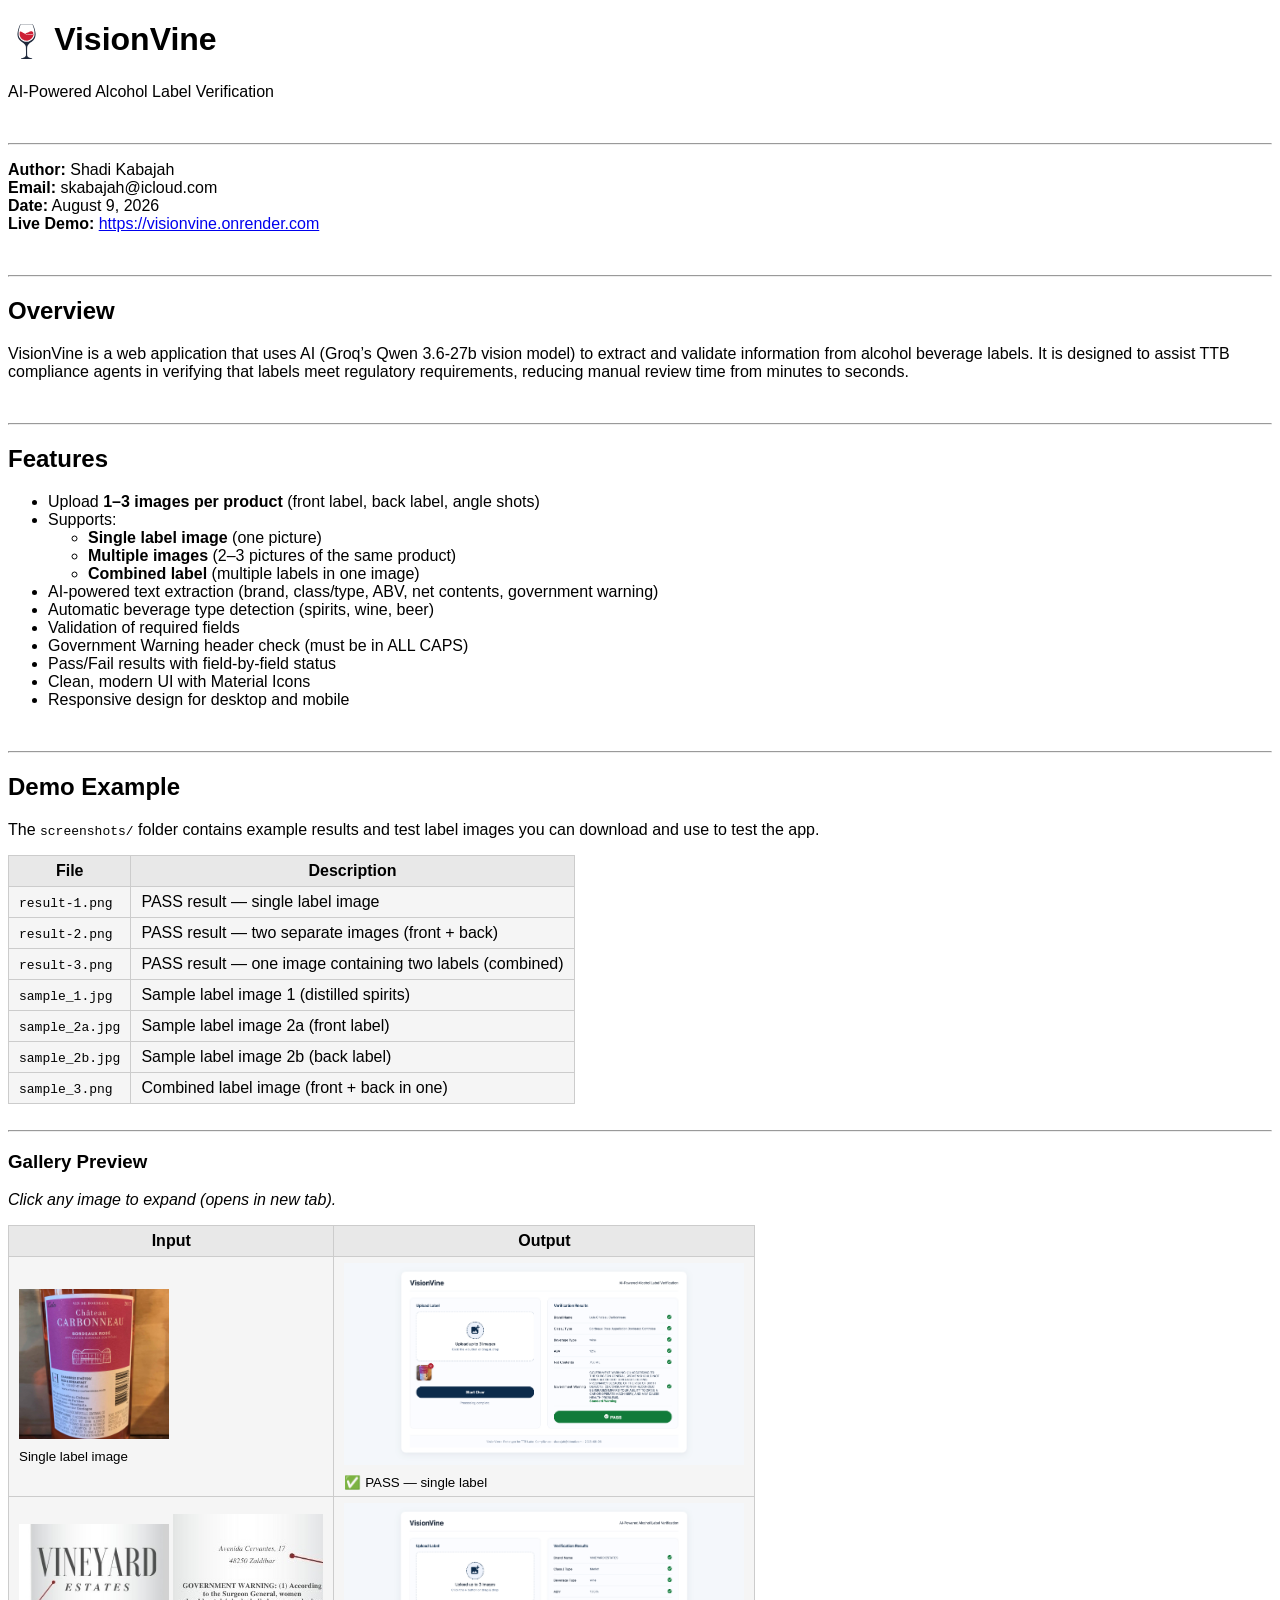
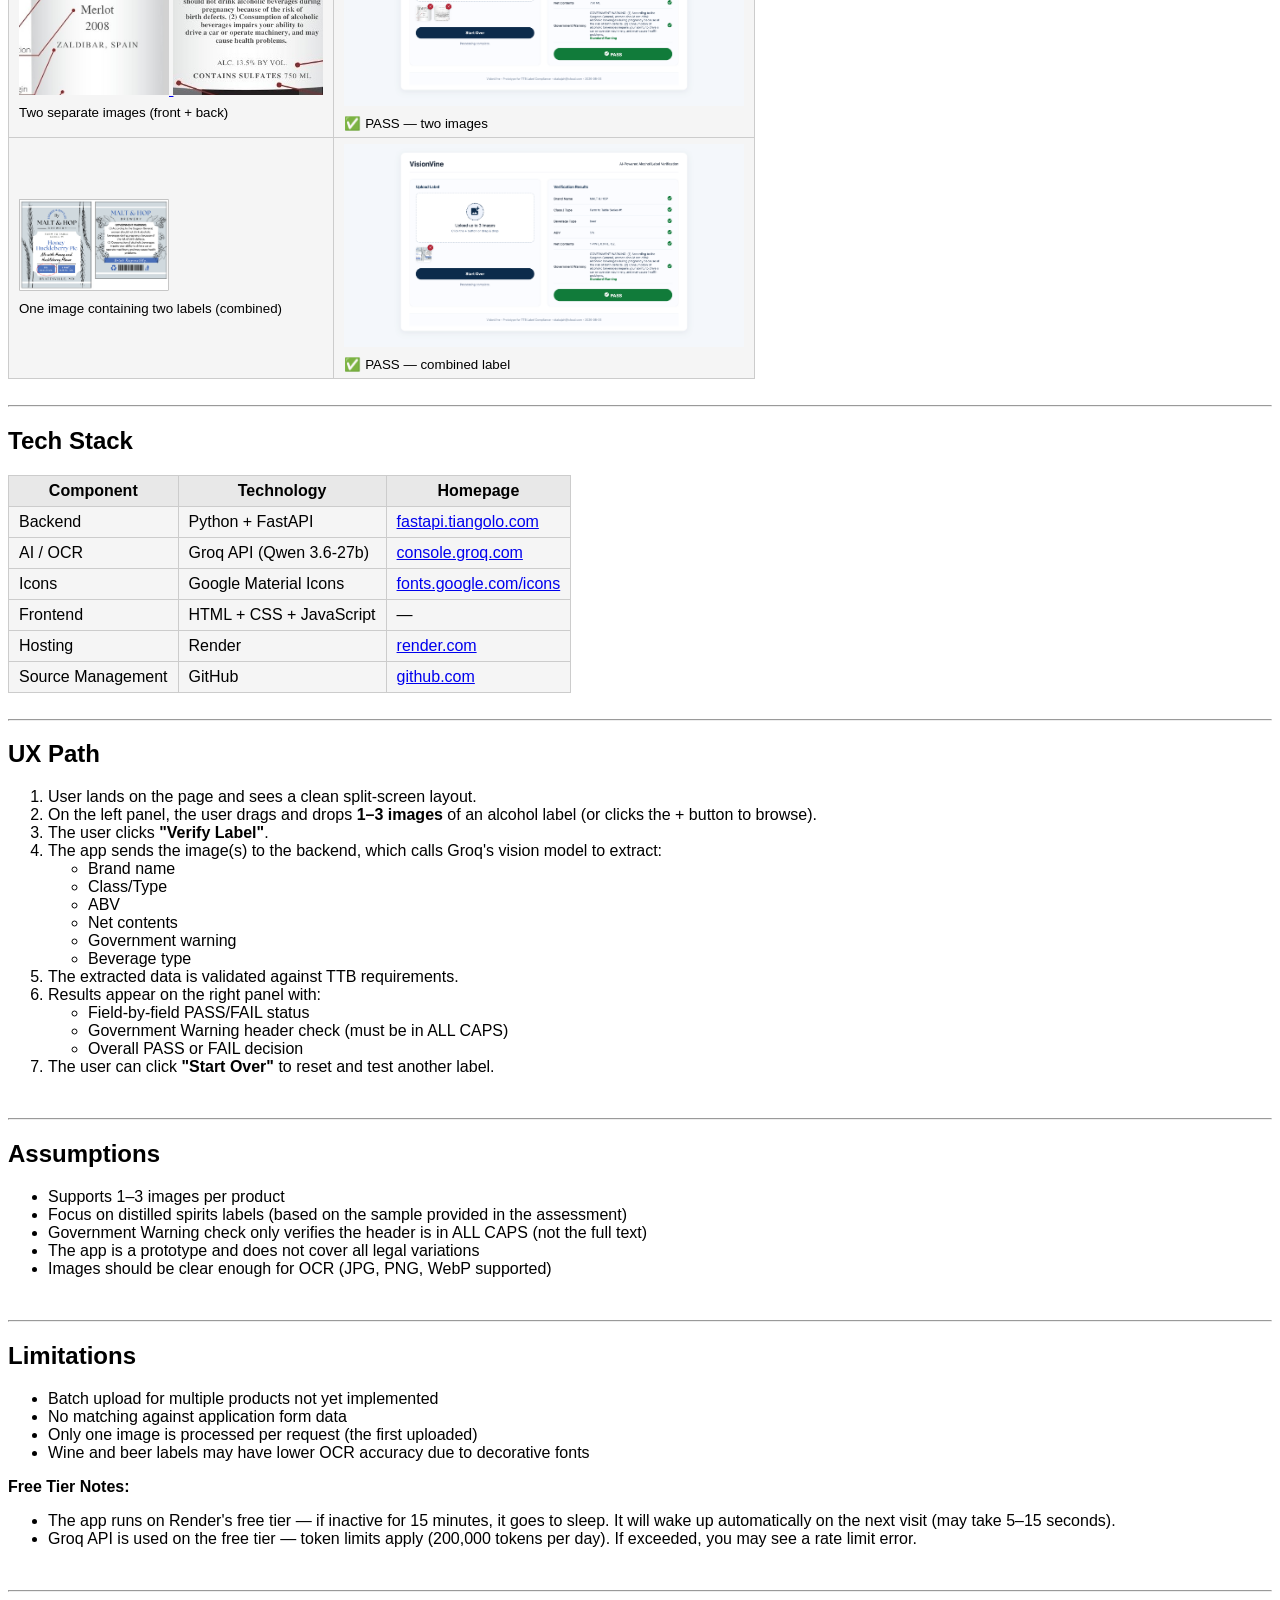
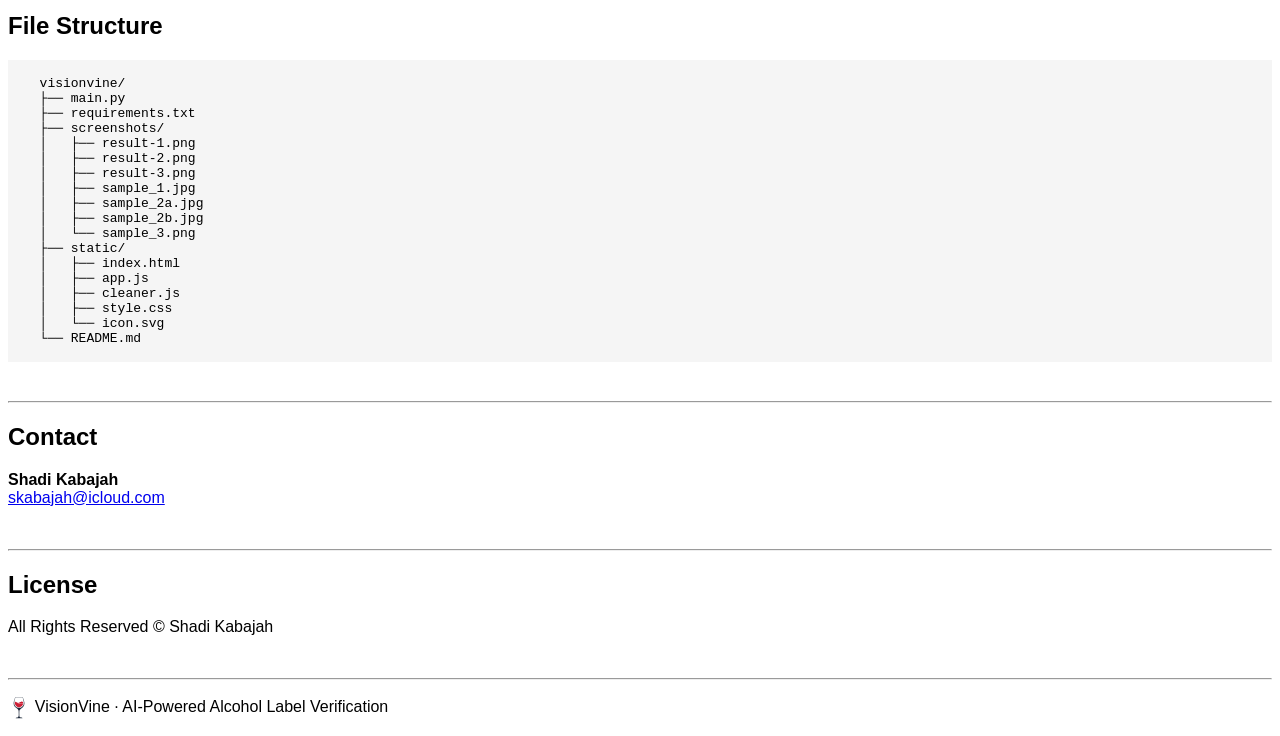
==== index.html @ 92dfeaa2 "pushed via [SK-MacbookAir-M1] on 8/16 9:29 PM" ====
<!DOCTYPE html>
<html lang="en">
<head>
  <meta charset="UTF-8" />
  <meta name="viewport" content="width=device-width, initial-scale=1.0" />
  <title>VisionVine · AI Label Verification</title>
<style type="text/css">
  body {
  font-family: Arial, sans-serif;
}

table {
  background: #f5f5f5;
  border-collapse: collapse;
}

th, td {
  border: 1px solid #ccc;
  padding: 6px 10px;
}

th {
  background: #e8e8e8;
}

img { 
  border: none;
}
pre { 
  font-family: monospace;
  background: #f5f5f5;
  padding: 16px;
 }

</style>
</head>
<body>

<!-- header with logo (inline style only for sizing) -->
<div>
  <h1><img src="https://skabajah.github.io/VisionVine/static/icon.svg" alt="VisionVine icon" height="40" style="vertical-align:middle;" />
  VisionVine</h1>
  <p>AI-Powered Alcohol Label Verification</p>
  <br><hr />
</div>

<!-- author, date, live demo -->
<p>
  <strong>Author:</strong> Shadi Kabajah<br />
  <strong>Email:</strong> skabajah@icloud.com<br />
  <strong>Date:</strong> August 9, 2026<br />
  <strong>Live Demo:</strong> <a href="https://visionvine.onrender.com" target="_blank">https://visionvine.onrender.com</a>
</p>

<!-- overview -->
<br><hr />
<h2>Overview</h2>
<p>
VisionVine is a web application that uses AI (Groq’s Qwen 3.6-27b vision model) to extract and validate information from alcohol beverage labels. It is designed to assist TTB compliance agents in verifying that labels meet regulatory requirements, reducing manual review time from minutes to seconds.
</p>

<!-- features -->
<br><hr />
<h2>Features</h2>
<ul>
  <li>Upload <strong>1–3 images per product</strong> (front label, back label, angle shots)</li>
  <li>Supports:
    <ul>
      <li><strong>Single label image</strong> (one picture)</li>
      <li><strong>Multiple images</strong> (2–3 pictures of the same product)</li>
      <li><strong>Combined label</strong> (multiple labels in one image)</li>
    </ul>
  </li>
  <li>AI-powered text extraction (brand, class/type, ABV, net contents, government warning)</li>
  <li>Automatic beverage type detection (spirits, wine, beer)</li>
  <li>Validation of required fields</li>
  <li>Government Warning header check (must be in ALL CAPS)</li>
  <li>Pass/Fail results with field-by-field status</li>
  <li>Clean, modern UI with Material Icons</li>
  <li>Responsive design for desktop and mobile</li>
</ul>

<!-- demo example -->
<br><hr />
<h2>Demo Example</h2>
<p>The <code>screenshots/</code> folder contains example results and test label images you can download and use to test the app.</p>

<table border="1" cellpadding="6">
  <tr>
    <th>File</th>
    <th>Description</th>
  </tr>
  <tr>
    <td><code>result-1.png</code></td>
    <td>PASS result — single label image</td>
  </tr>
  <tr>
    <td><code>result-2.png</code></td>
    <td>PASS result — two separate images (front + back)</td>
  </tr>
  <tr>
    <td><code>result-3.png</code></td>
    <td>PASS result — one image containing two labels (combined)</td>
  </tr>
  <tr>
    <td><code>sample_1.jpg</code></td>
    <td>Sample label image 1 (distilled spirits)</td>
  </tr>
  <tr>
    <td><code>sample_2a.jpg</code></td>
    <td>Sample label image 2a (front label)</td>
  </tr>
  <tr>
    <td><code>sample_2b.jpg</code></td>
    <td>Sample label image 2b (back label)</td>
  </tr>
  <tr>
    <td><code>sample_3.png</code></td>
    <td>Combined label image (front + back in one)</td>
  </tr>
</table>

<br><hr />

<h3>Gallery Preview</h3>
<p><em>Click any image to expand (opens in new tab).</em></p>

<!-- gallery: input / output pairs (simple table) -->
<table border="1" cellpadding="8">
  <tr>
    <th>Input</th>
    <th>Output</th>
  </tr>
  <tr>
    <td>
      <a href="screenshots/sample_1.jpg" target="_blank">
        <img src="screenshots/sample_1.jpg" alt="Sample 1" width="150" border="1" />
      </a><br />
      <sub>Single label image</sub>
    </td>
    <td>
      <a href="screenshots/result-1.png" target="_blank">
        <img src="screenshots/result-1.png" alt="Result 1" width="400" border="1" />
      </a><br />
      <sub>✅ PASS — single label</sub>
    </td>
  </tr>
  <tr>
    <td>
      <a href="screenshots/sample_2a.jpg" target="_blank">
        <img src="screenshots/sample_2a.jpg" alt="Sample 2a" width="150" border="1" />
      </a>
      <a href="screenshots/sample_2b.jpg" target="_blank">
        <img src="screenshots/sample_2b.jpg" alt="Sample 2b" width="150" border="1" />
      </a><br />
      <sub>Two separate images (front + back)</sub>
    </td>
    <td>
      <a href="screenshots/result-2.png" target="_blank">
        <img src="screenshots/result-2.png" alt="Result 2" width="400" border="1" />
      </a><br />
      <sub>✅ PASS — two images</sub>
    </td>
  </tr>
  <tr>
    <td>
      <a href="screenshots/sample_3.png" target="_blank">
        <img src="screenshots/sample_3.png" alt="Sample 3" width="150" border="1" />
      </a><br />
      <sub>One image containing two labels (combined)</sub>
    </td>
    <td>
      <a href="screenshots/result-3.png" target="_blank">
        <img src="screenshots/result-3.png" alt="Result 3" width="400" border="1" />
      </a><br />
      <sub>✅ PASS — combined label</sub>
    </td>
  </tr>
</table>

<!-- tech stack -->
<br><hr />
<h2>Tech Stack</h2>
<table border="1" cellpadding="5">
  <tr>
    <th>Component</th>
    <th>Technology</th>
    <th>Homepage</th>
  </tr>
  <tr>
    <td>Backend</td>
    <td>Python + FastAPI</td>
    <td><a href="https://fastapi.tiangolo.com" target="_blank">fastapi.tiangolo.com</a></td>
  </tr>
  <tr>
    <td>AI / OCR</td>
    <td>Groq API (Qwen 3.6-27b)</td>
    <td><a href="https://console.groq.com/docs/model/qwen/qwen3.6-27b" target="_blank">console.groq.com</a></td>
  </tr>
  <tr>
    <td>Icons</td>
    <td>Google Material Icons</td>
    <td><a href="https://fonts.google.com/icons" target="_blank">fonts.google.com/icons</a></td>
  </tr>
  <tr>
    <td>Frontend</td>
    <td>HTML + CSS + JavaScript</td>
    <td>—</td>
  </tr>
  <tr>
    <td>Hosting</td>
    <td>Render</td>
    <td><a href="https://render.com" target="_blank">render.com</a></td>
  </tr>
  <tr>
    <td>Source Management</td>
    <td>GitHub</td>
    <td><a href="https://github.com" target="_blank">github.com</a></td>
  </tr>
</table>

<!-- UX path -->
<br><hr />
<h2>UX Path</h2>
<ol>
  <li>User lands on the page and sees a clean split-screen layout.</li>
  <li>On the left panel, the user drags and drops <strong>1–3 images</strong> of an alcohol label (or clicks the + button to browse).</li>
  <li>The user clicks <strong>"Verify Label"</strong>.</li>
  <li>The app sends the image(s) to the backend, which calls Groq's vision model to extract:
    <ul>
      <li>Brand name</li>
      <li>Class/Type</li>
      <li>ABV</li>
      <li>Net contents</li>
      <li>Government warning</li>
      <li>Beverage type</li>
    </ul>
  </li>
  <li>The extracted data is validated against TTB requirements.</li>
  <li>Results appear on the right panel with:
    <ul>
      <li>Field-by-field PASS/FAIL status</li>
      <li>Government Warning header check (must be in ALL CAPS)</li>
      <li>Overall PASS or FAIL decision</li>
    </ul>
  </li>
  <li>The user can click <strong>"Start Over"</strong> to reset and test another label.</li>
</ol>

<!-- assumptions -->
<br><hr />
<h2>Assumptions</h2>
<ul>
  <li>Supports 1–3 images per product</li>
  <li>Focus on distilled spirits labels (based on the sample provided in the assessment)</li>
  <li>Government Warning check only verifies the header is in ALL CAPS (not the full text)</li>
  <li>The app is a prototype and does not cover all legal variations</li>
  <li>Images should be clear enough for OCR (JPG, PNG, WebP supported)</li>
</ul>

<!-- limitations -->
<br><hr />
<h2>Limitations</h2>
<ul>
  <li>Batch upload for multiple products not yet implemented</li>
  <li>No matching against application form data</li>
  <li>Only one image is processed per request (the first uploaded)</li>
  <li>Wine and beer labels may have lower OCR accuracy due to decorative fonts</li>
</ul>
<p><strong>Free Tier Notes:</strong></p>
<ul>
  <li>The app runs on Render's free tier — if inactive for 15 minutes, it goes to sleep. It will wake up automatically on the next visit (may take 5–15 seconds).</li>
  <li>Groq API is used on the free tier — token limits apply (200,000 tokens per day). If exceeded, you may see a rate limit error.</li>
</ul>

<!-- file structure -->
<br><hr />
<h2>File Structure</h2>
<pre>
  visionvine/
  ├── main.py
  ├── requirements.txt
  ├── screenshots/
  │   ├── result-1.png
  │   ├── result-2.png
  │   ├── result-3.png
  │   ├── sample_1.jpg
  │   ├── sample_2a.jpg
  │   ├── sample_2b.jpg
  │   └── sample_3.png
  ├── static/
  │   ├── index.html
  │   ├── app.js
  │   ├── cleaner.js
  │   ├── style.css
  │   └── icon.svg
  └── README.md
</pre>

<!-- contact & license -->
<br><hr />
<h2>Contact</h2>
<p>
  <strong>Shadi Kabajah</strong><br />
  <a href="mailto:skabajah@icloud.com">skabajah@icloud.com</a>
</p>

<br><hr />
<h2>License</h2>
<p>All Rights Reserved &copy; Shadi Kabajah</p>

<br><hr />
<!-- tiny footer: logo link (as in the log) -->
<p>
  <img src="https://skabajah.github.io/VisionVine/static/icon.svg" alt="icon" height="24" style="vertical-align:middle;" />
  <span>VisionVine · AI-Powered Alcohol Label Verification</span>
</p>

</body>
</html>
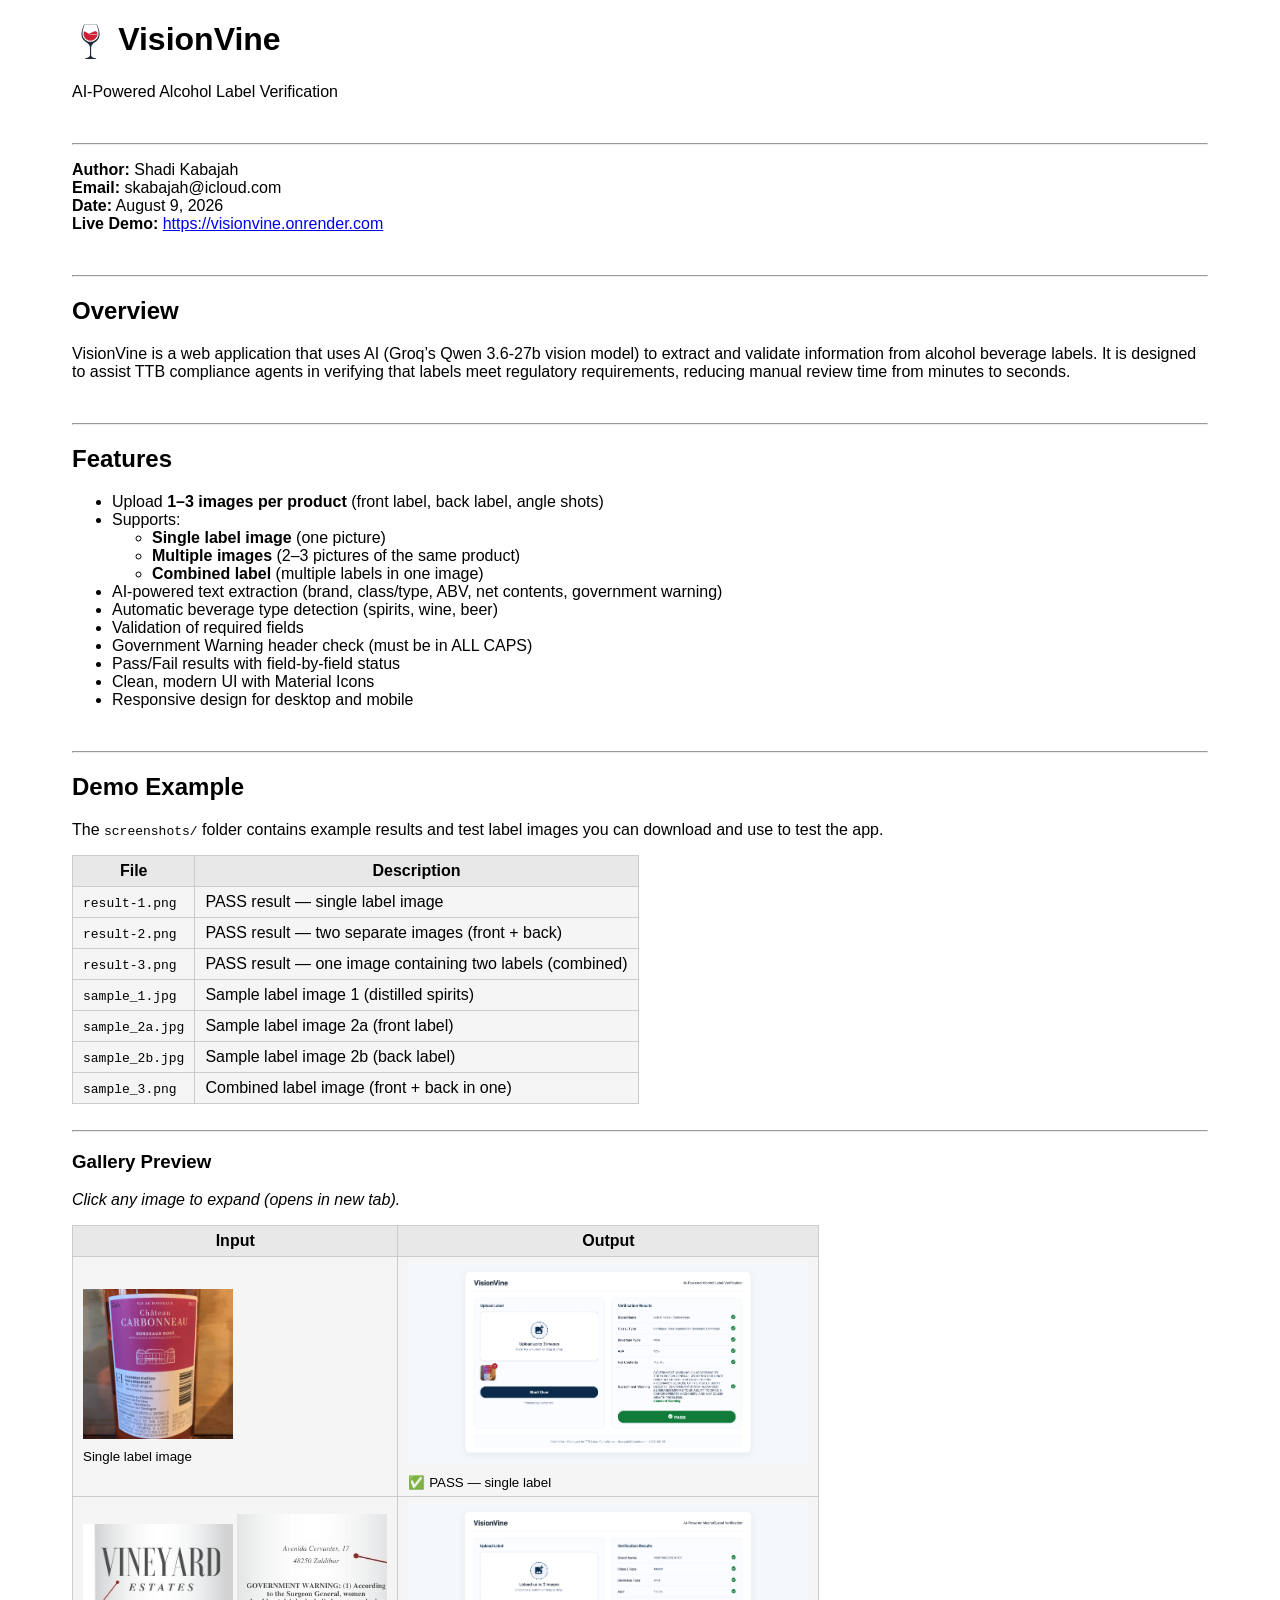
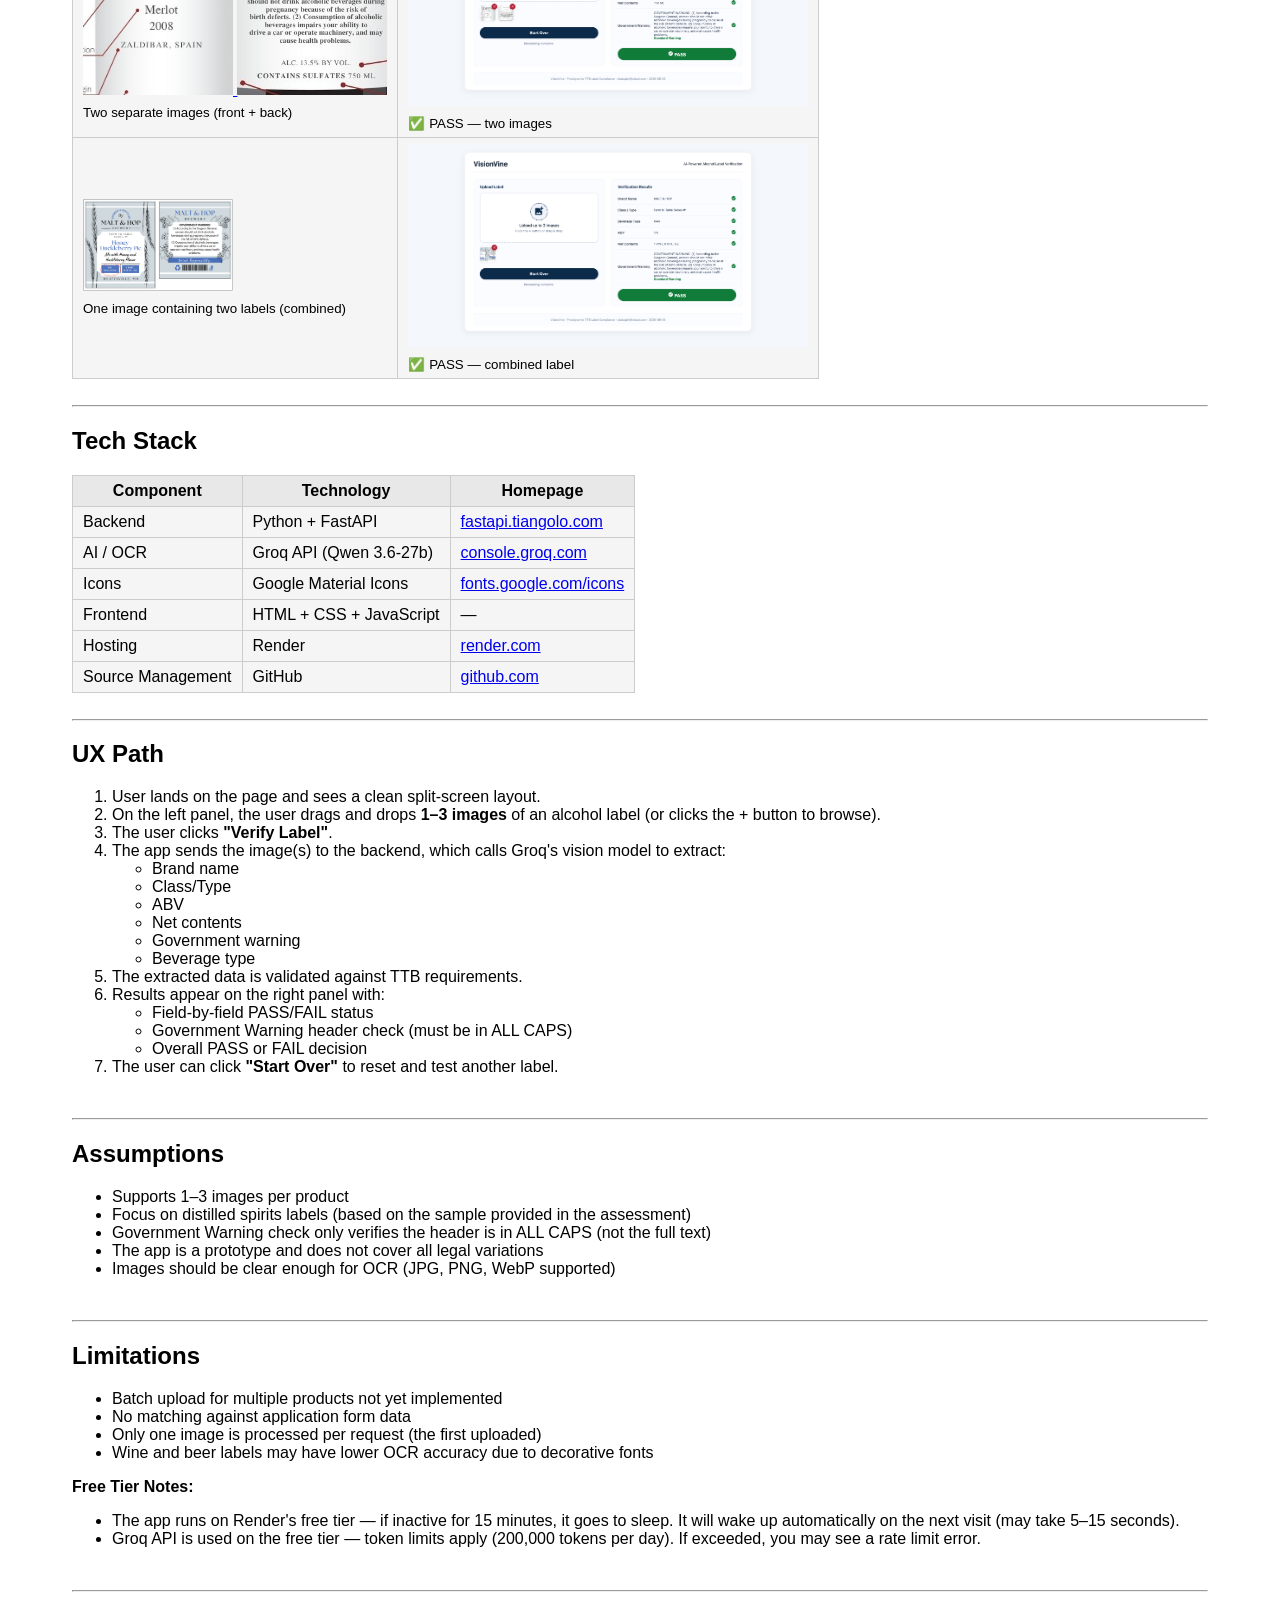
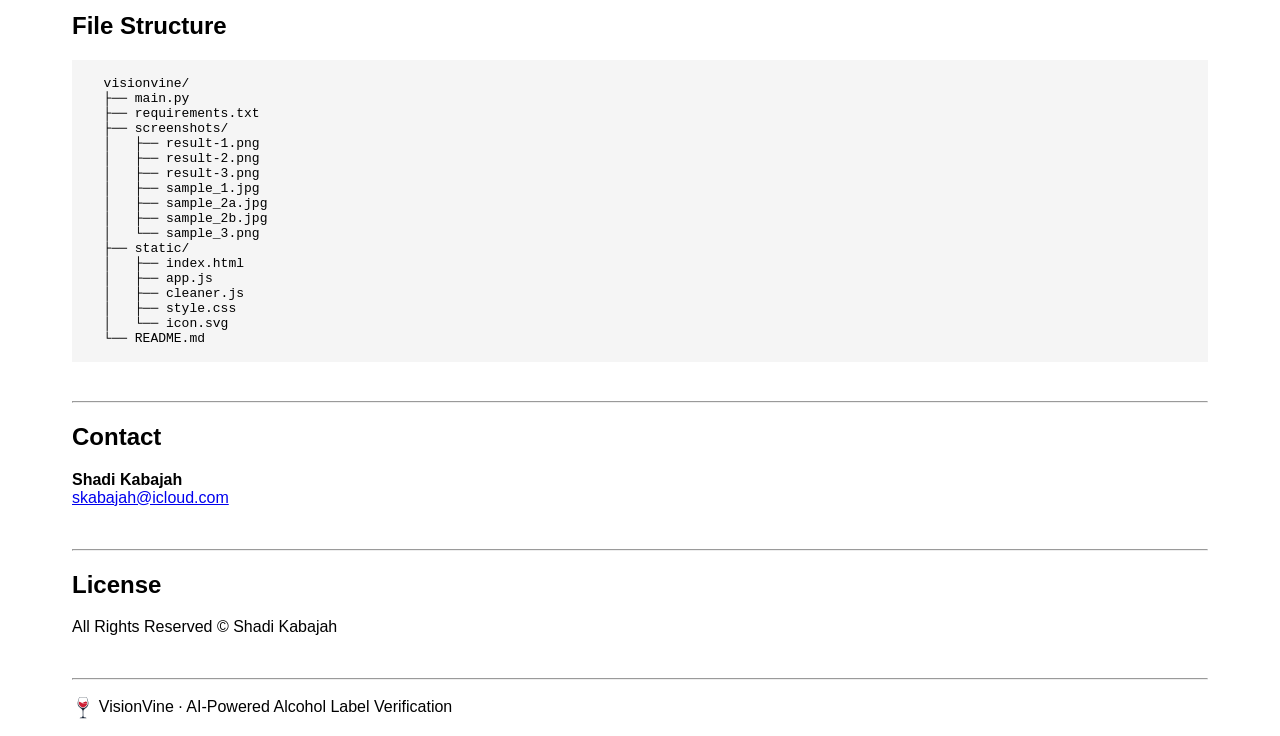
==== commit 71aec2ac: "pushed via [SK-MacbookAir-M1] on 8/16 9:30 PM" ====
--- a/index.html
+++ b/index.html
@@ -7,6 +7,7 @@
 <style type="text/css">
   body {
   font-family: Arial, sans-serif;
+  padding: 0 5%;
 }
 
 table {
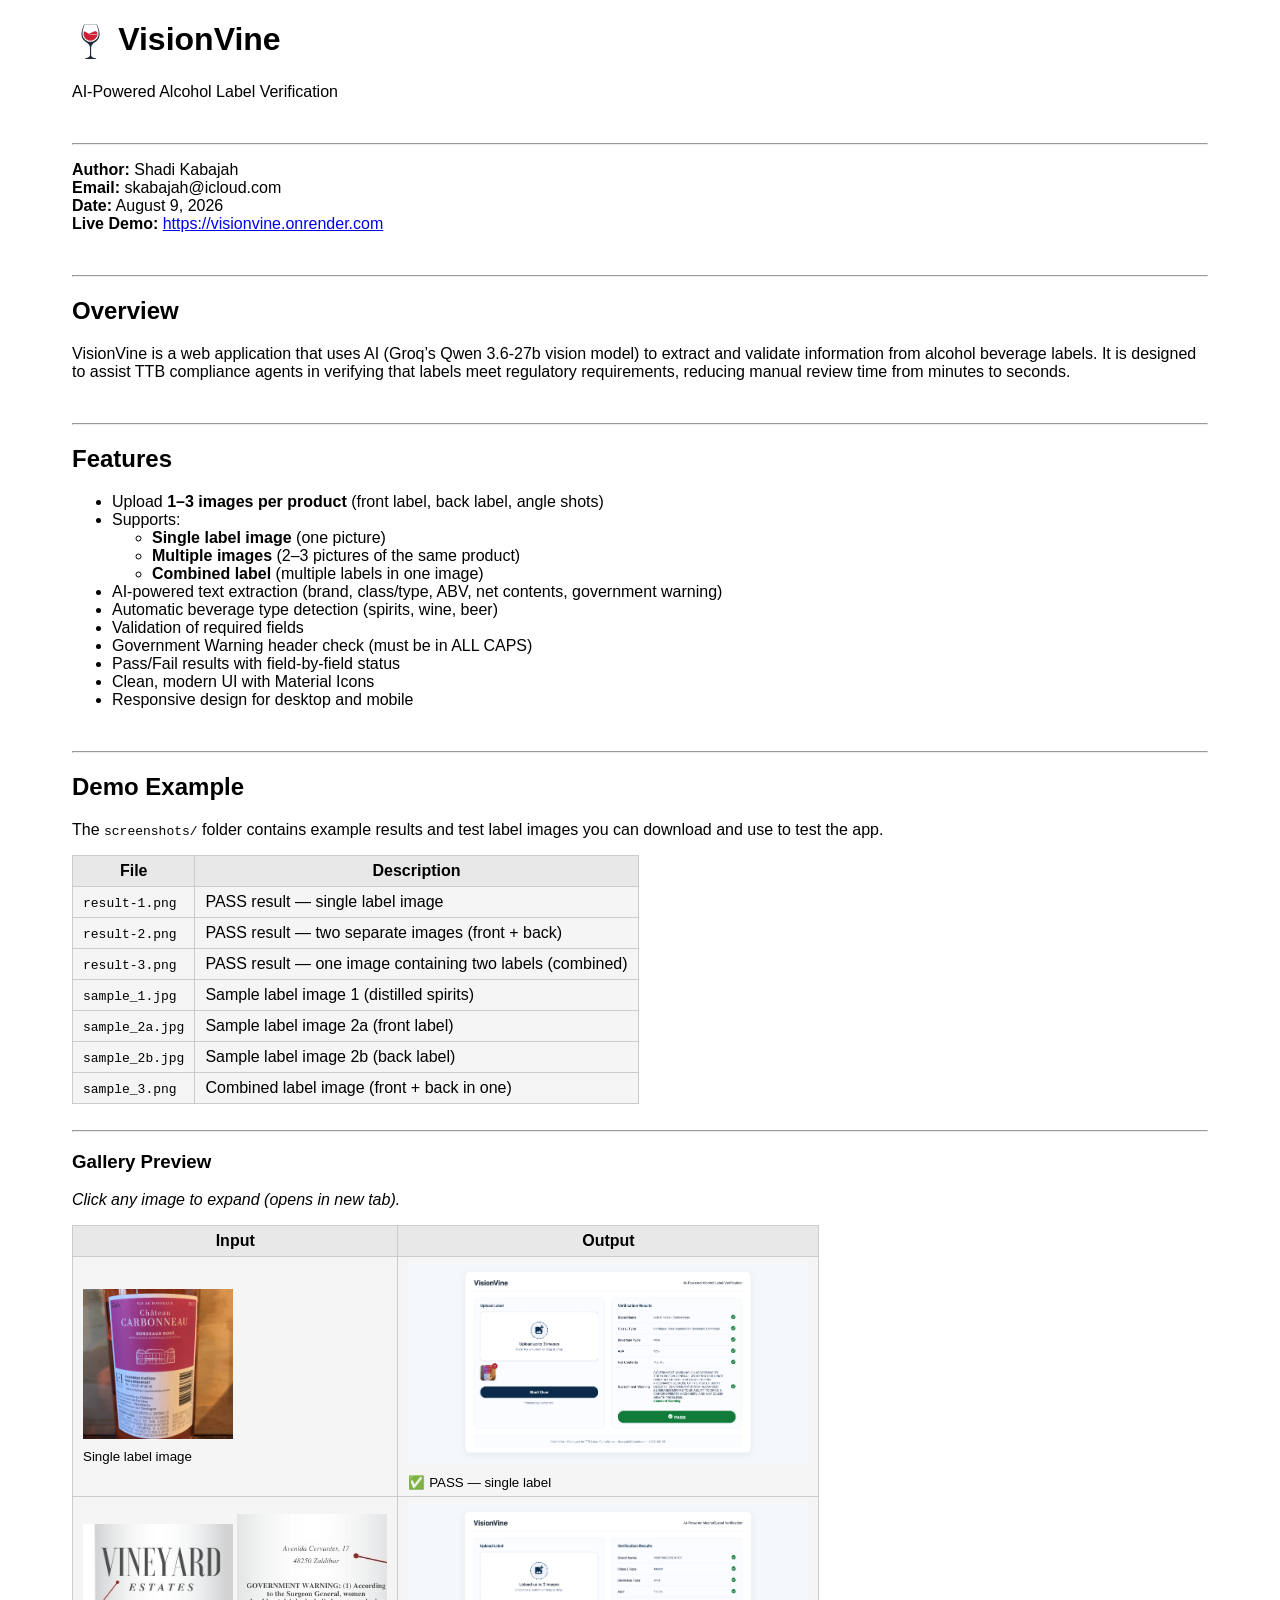
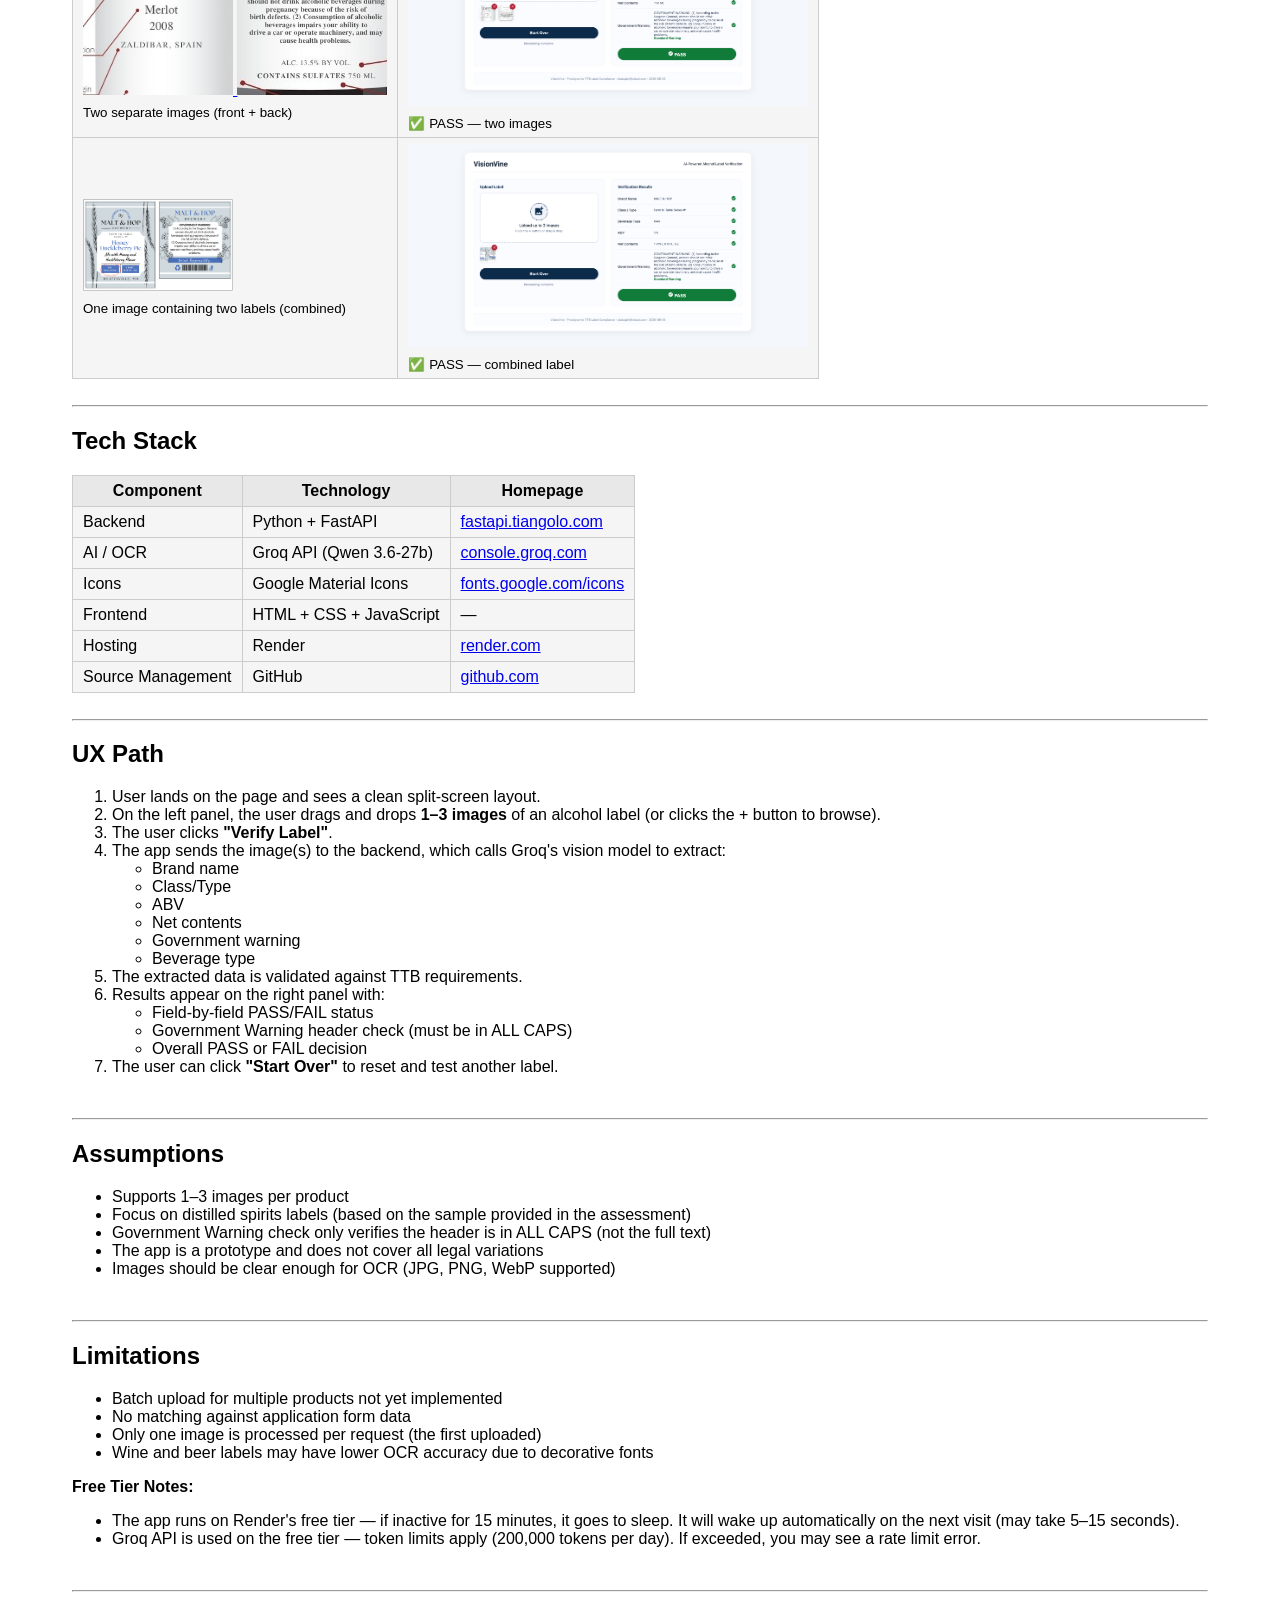
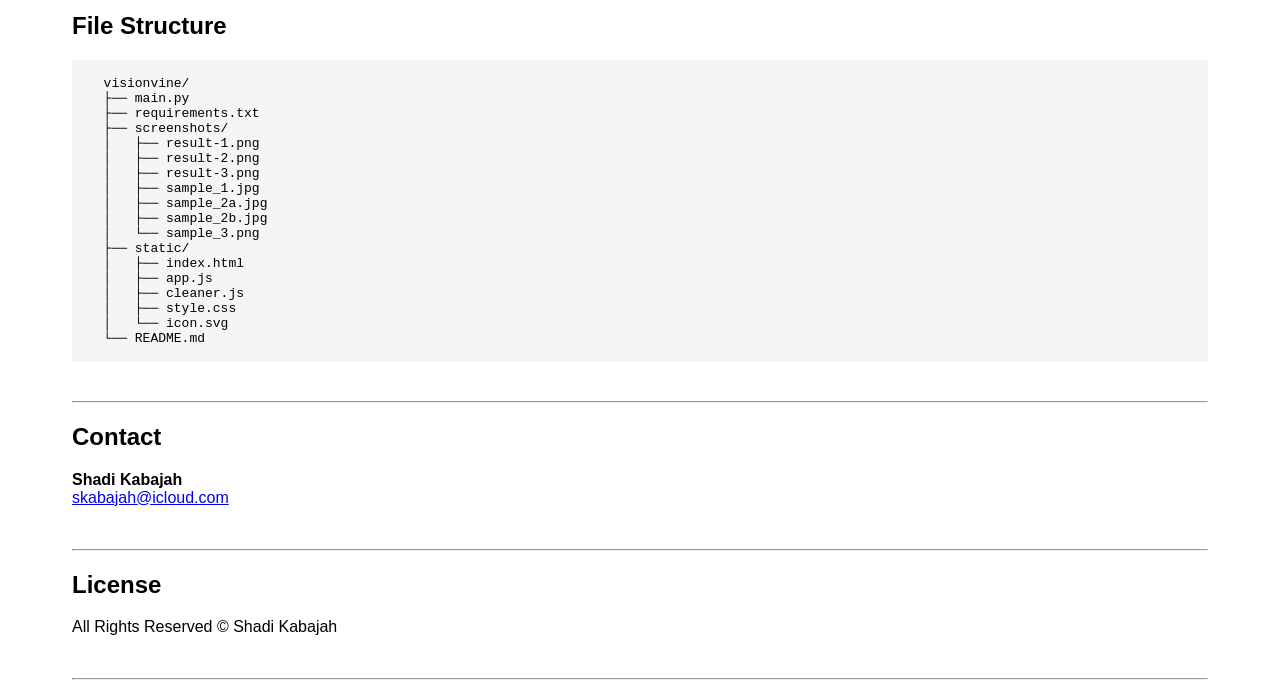
==== commit ea7bffdc: "pushed via [SK-MacbookAir-M1] on 8/16 9:31 PM" ====
--- a/index.html
+++ b/index.html
@@ -6,33 +6,32 @@
   <title>VisionVine · AI Label Verification</title>
 <style type="text/css">
   body {
-  font-family: Arial, sans-serif;
-  padding: 0 5%;
-}
-
-table {
-  background: #f5f5f5;
-  border-collapse: collapse;
-}
-
-th, td {
-  border: 1px solid #ccc;
-  padding: 6px 10px;
-}
-
-th {
-  background: #e8e8e8;
-}
-
-img { 
-  border: none;
-}
-pre { 
-  font-family: monospace;
-  background: #f5f5f5;
-  padding: 16px;
- }
-
+    font-family: Arial, sans-serif;
+    padding: 0 5%;
+  }
+
+  table {
+    background: #f5f5f5;
+    border-collapse: collapse;
+  }
+
+  th, td {
+    border: 1px solid #ccc;
+    padding: 6px 10px;
+  }
+
+  th {
+    background: #e8e8e8;
+  }
+
+  img { 
+    border: none;
+  }
+  pre { 
+    font-family: monospace;
+    background: #f5f5f5;
+    padding: 16px;
+   }
 </style>
 </head>
 <body>
@@ -311,11 +310,6 @@
 <p>All Rights Reserved &copy; Shadi Kabajah</p>
 
 <br><hr />
-<!-- tiny footer: logo link (as in the log) -->
-<p>
-  <img src="https://skabajah.github.io/VisionVine/static/icon.svg" alt="icon" height="24" style="vertical-align:middle;" />
-  <span>VisionVine · AI-Powered Alcohol Label Verification</span>
-</p>
-
+ 
 </body>
 </html>
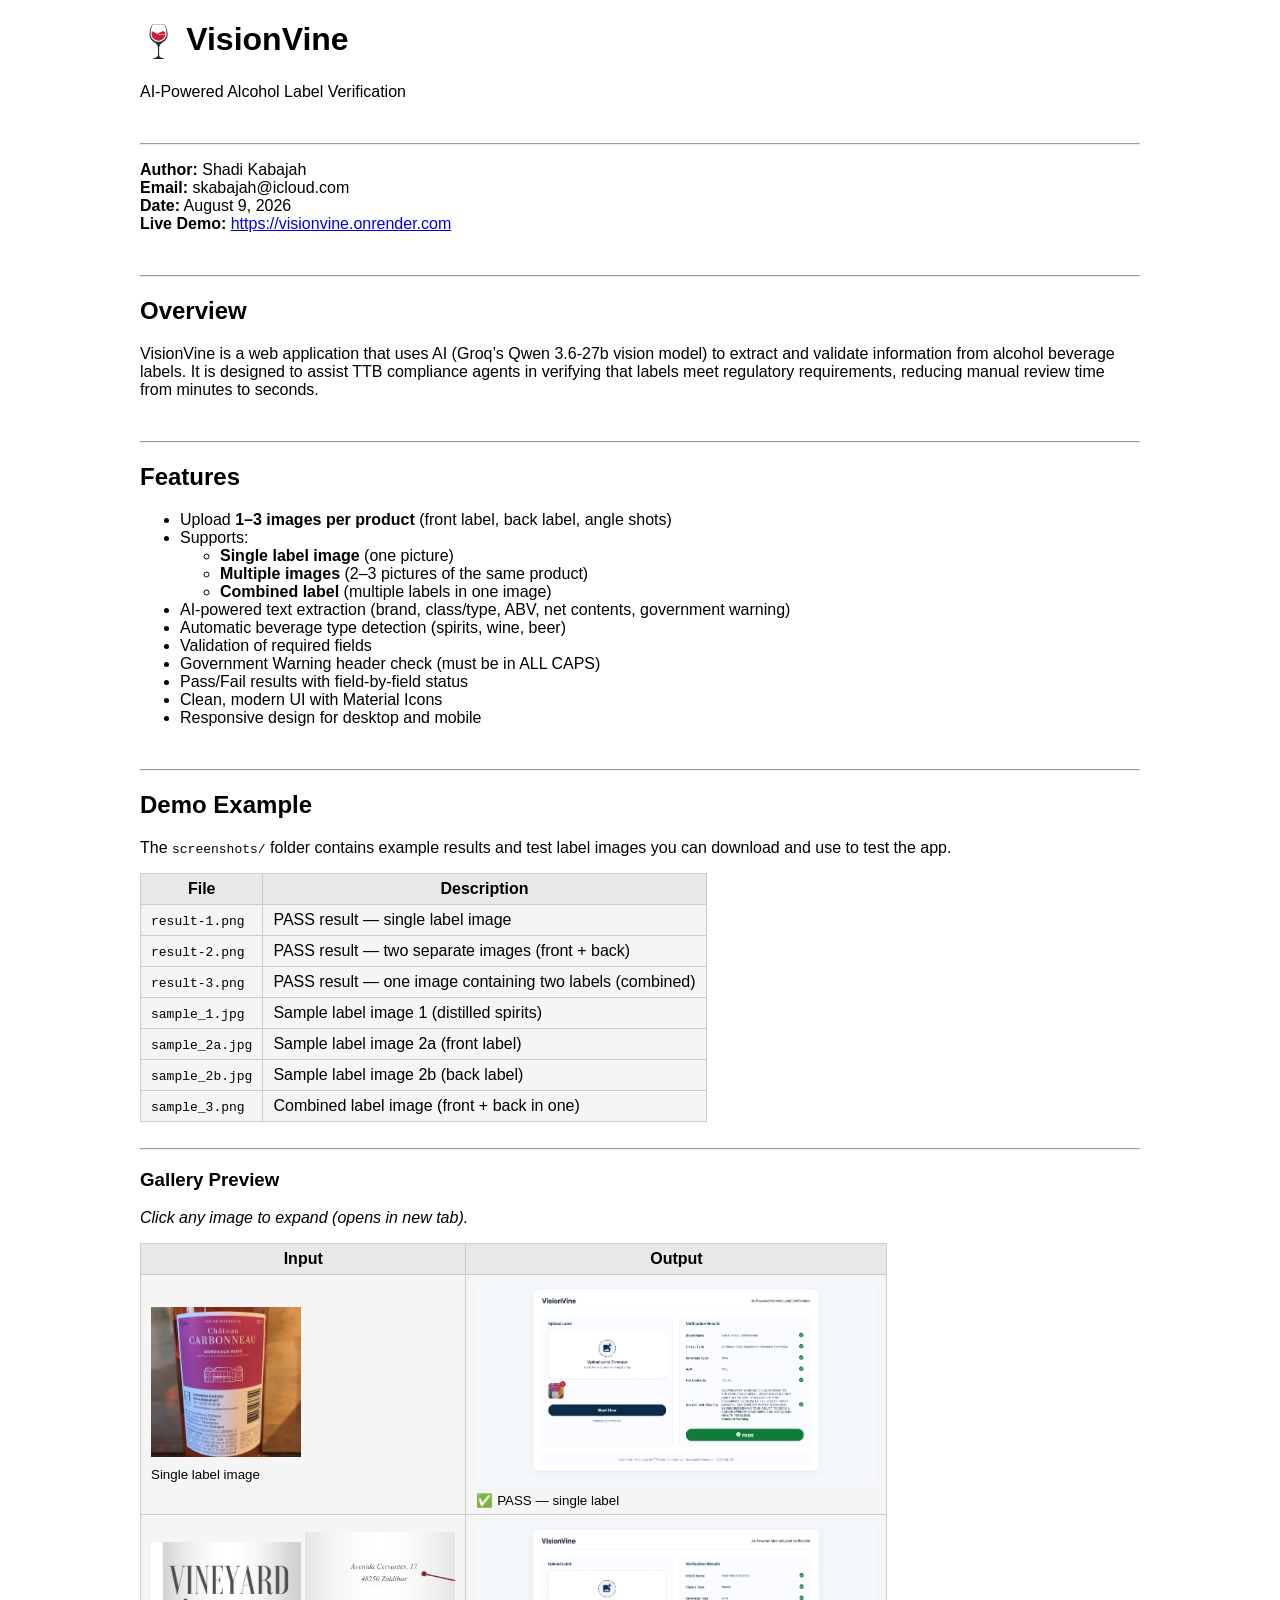
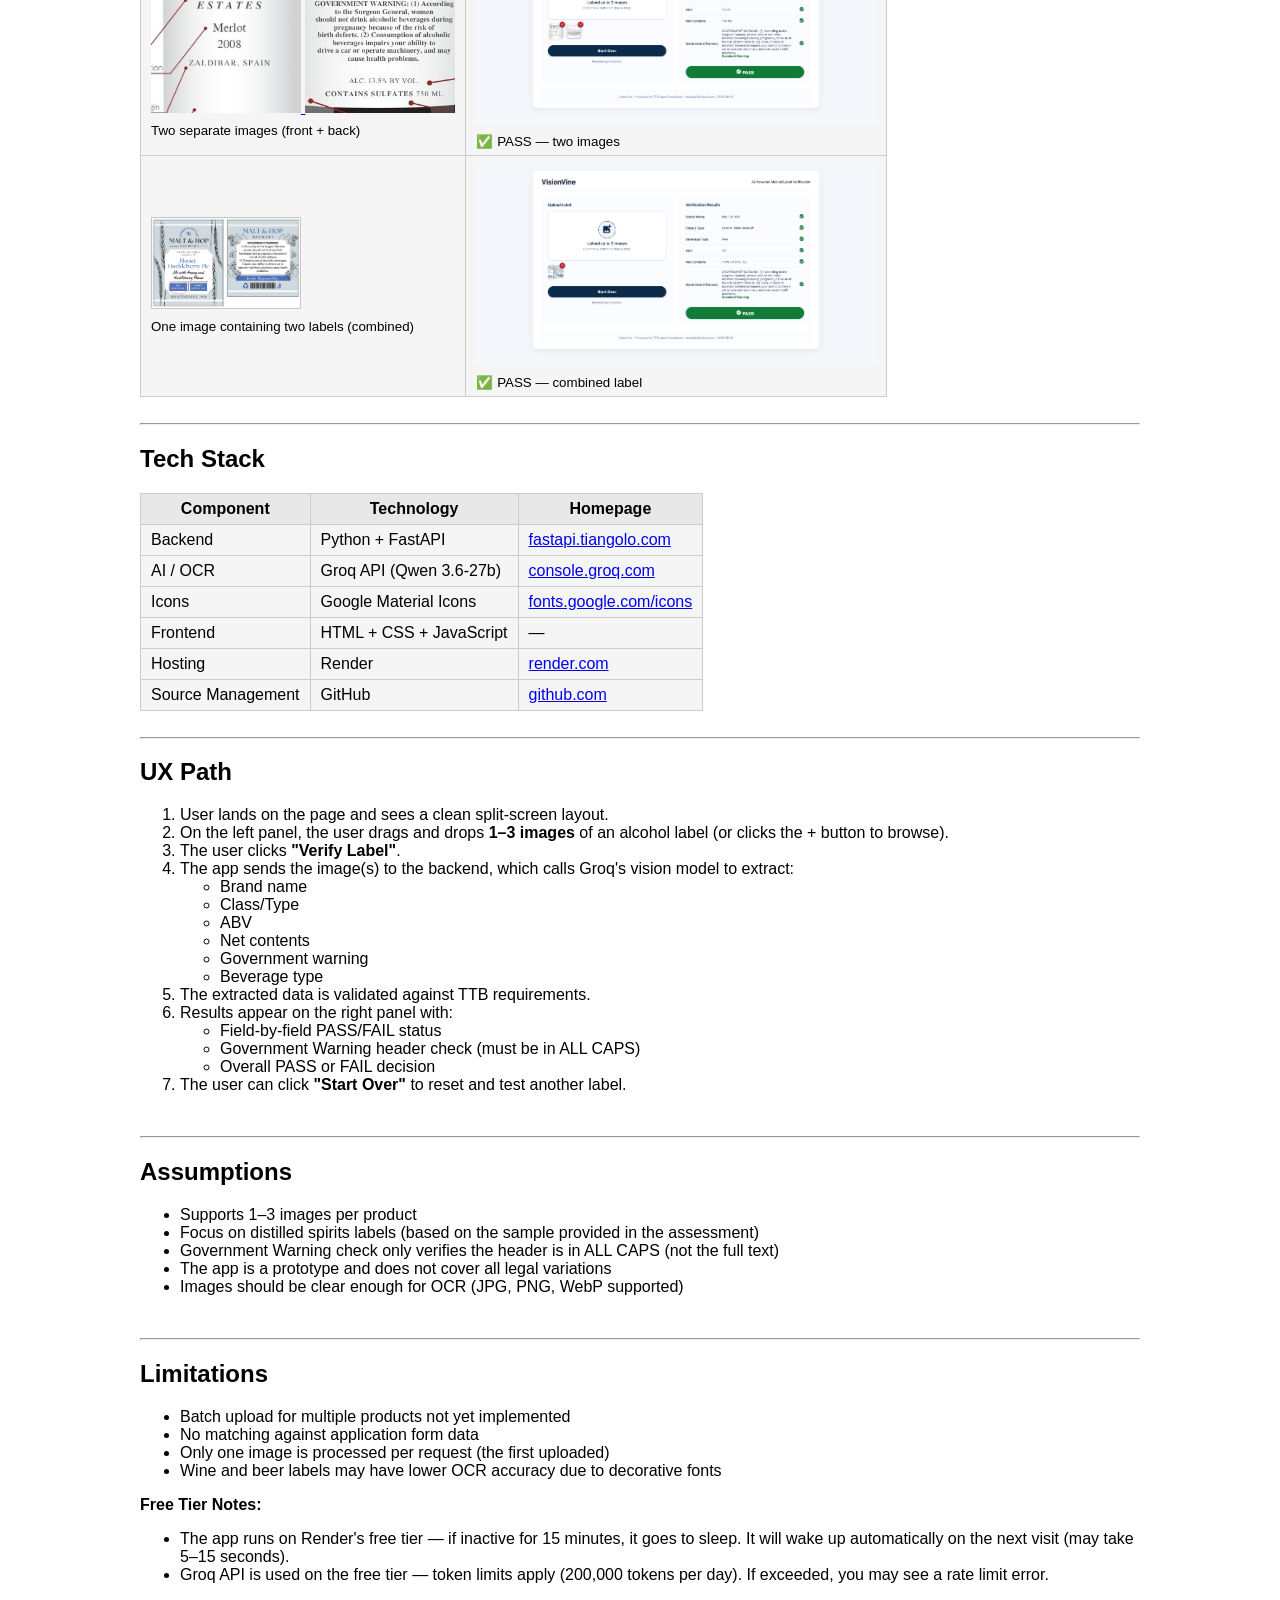
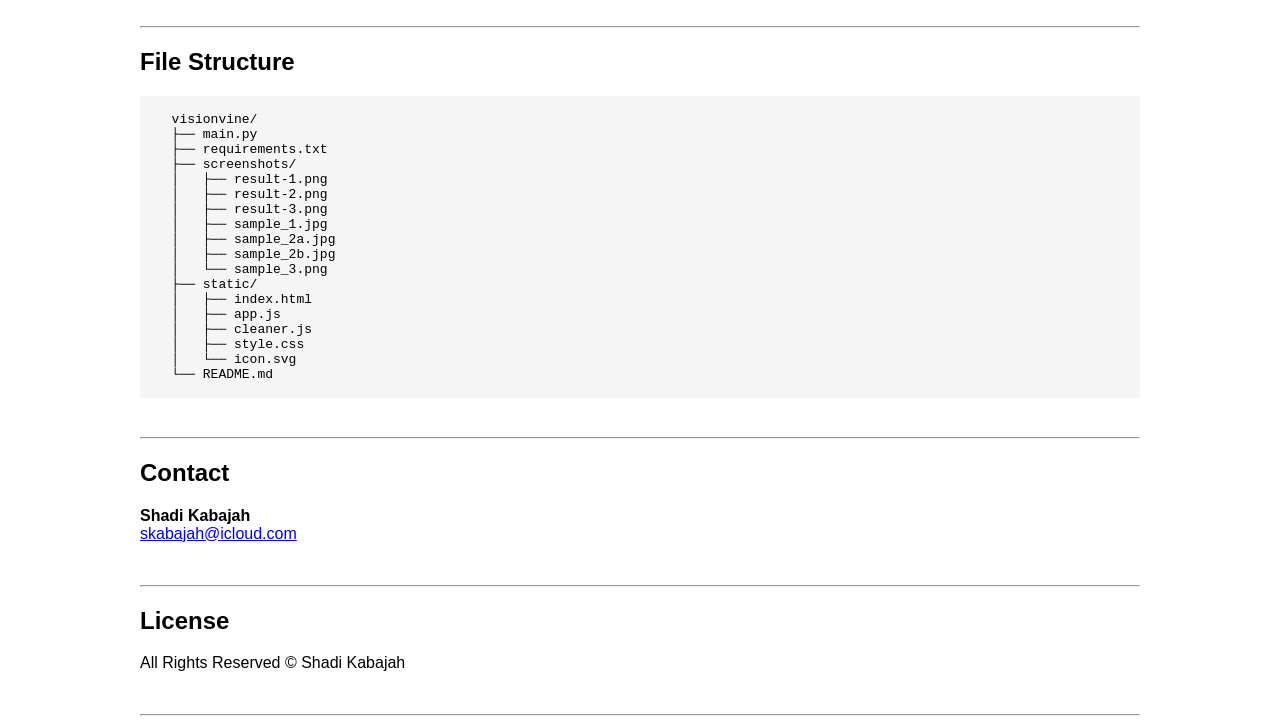
==== commit fe59fe4c: "pushed via [SK-MacbookAir-M1] on 8/16 9:33 PM" ====
--- a/index.html
+++ b/index.html
@@ -7,7 +7,8 @@
 <style type="text/css">
   body {
     font-family: Arial, sans-serif;
-    padding: 0 5%;
+    max-width: 1000px;
+    margin: auto;
   }
 
   table {
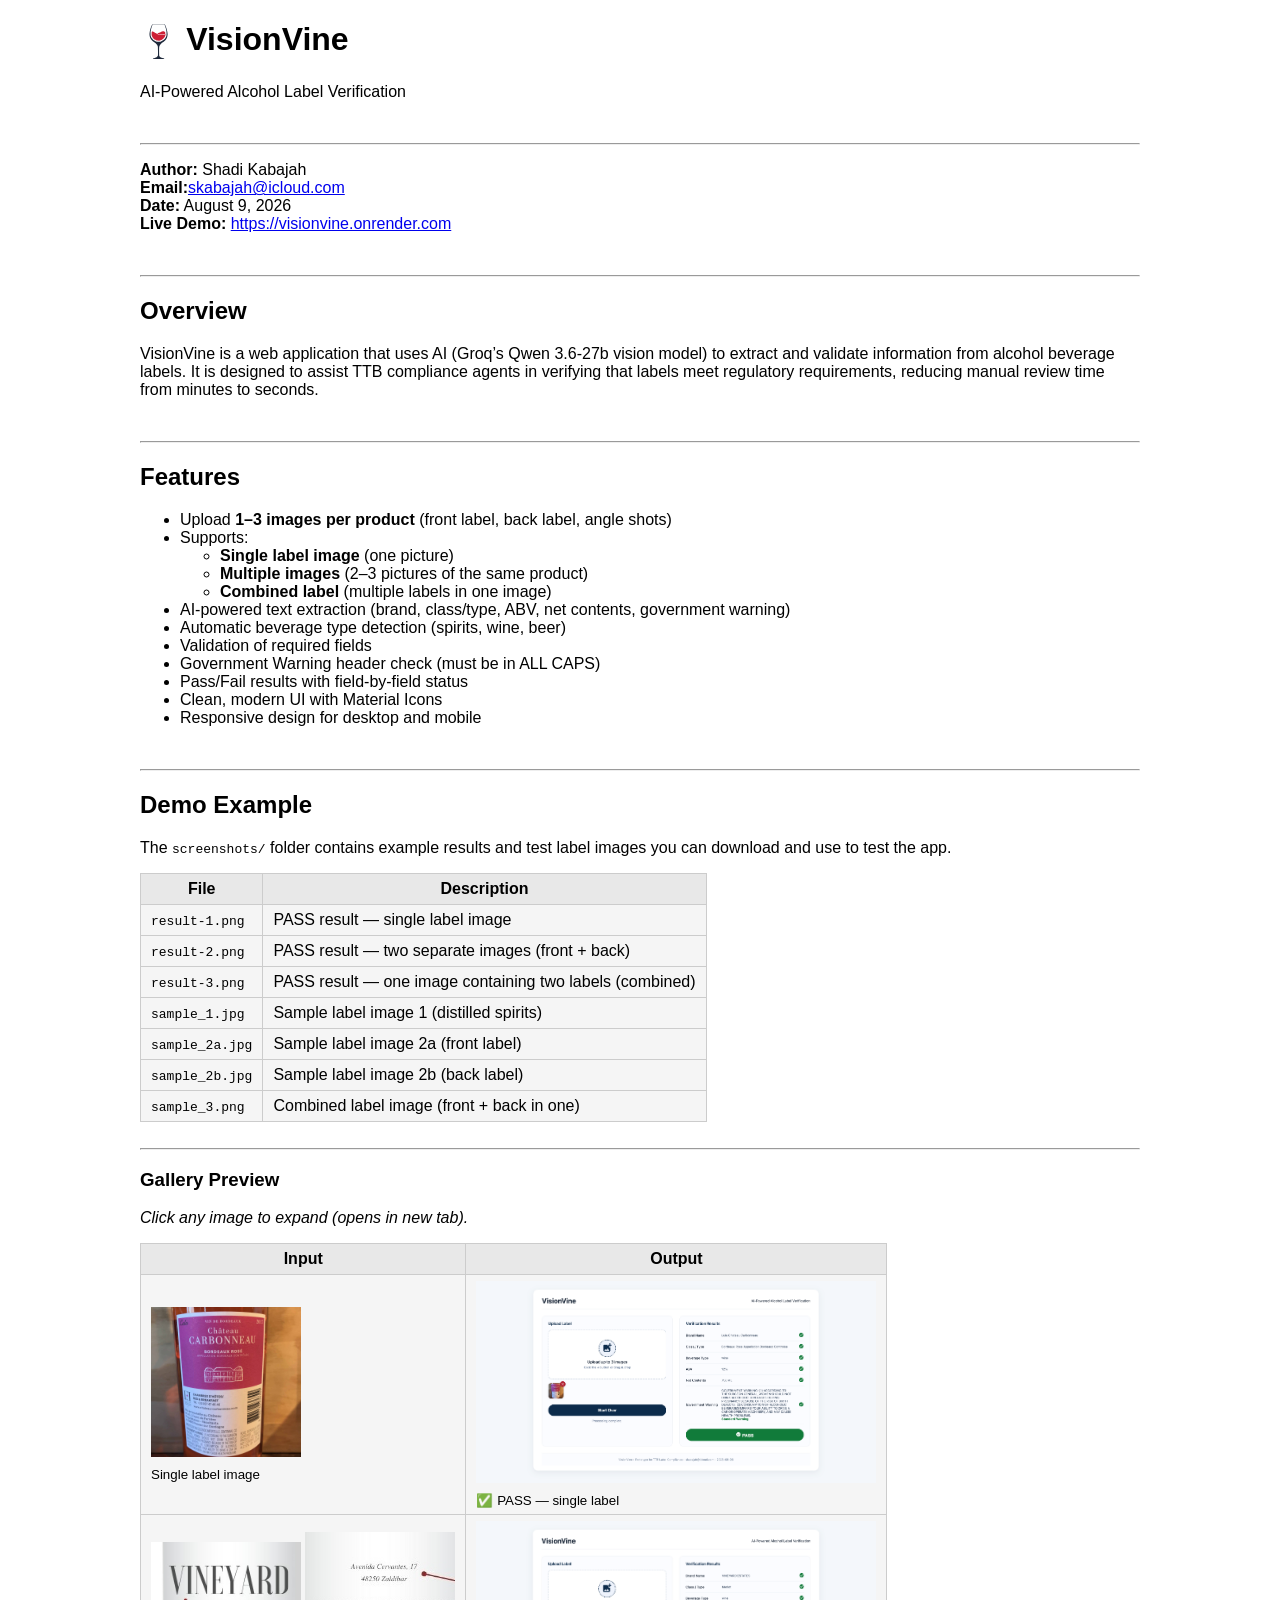
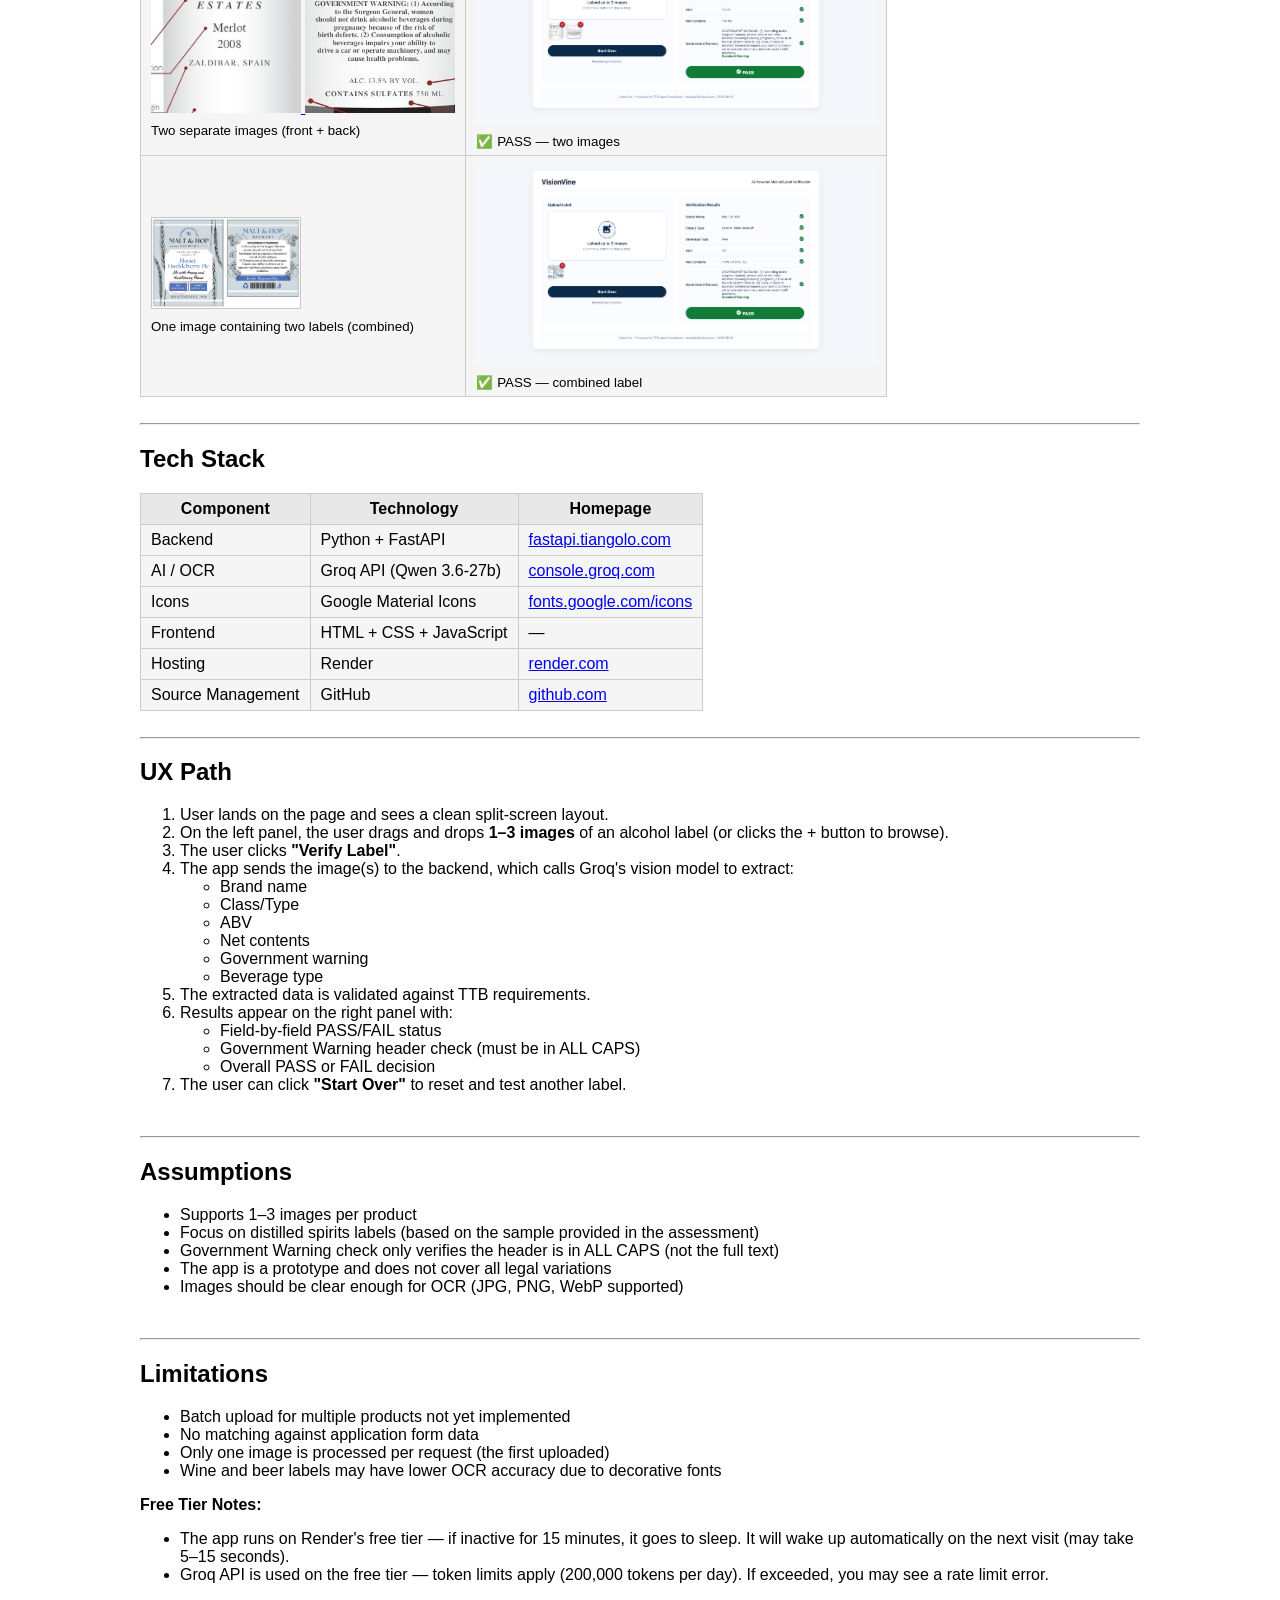
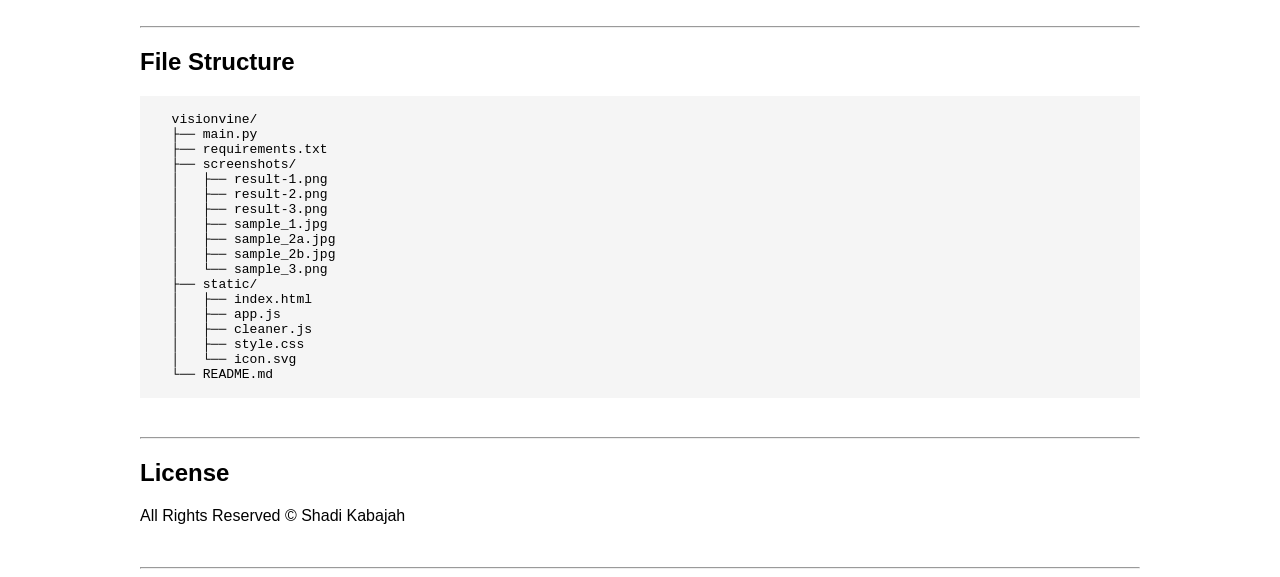
==== commit f1540d77: "pushed via [SK-MacbookAir-M1] on 8/16 9:34 PM" ====
--- a/index.html
+++ b/index.html
@@ -42,26 +42,26 @@
   <h1><img src="https://skabajah.github.io/VisionVine/static/icon.svg" alt="VisionVine icon" height="40" style="vertical-align:middle;" />
   VisionVine</h1>
   <p>AI-Powered Alcohol Label Verification</p>
-  <br><hr />
+  <br /><hr />
 </div>
 
 <!-- author, date, live demo -->
 <p>
   <strong>Author:</strong> Shadi Kabajah<br />
-  <strong>Email:</strong> skabajah@icloud.com<br />
+  <strong>Email:</strong><a href="mailto:skabajah@icloud.com">skabajah@icloud.com</a><br />
   <strong>Date:</strong> August 9, 2026<br />
   <strong>Live Demo:</strong> <a href="https://visionvine.onrender.com" target="_blank">https://visionvine.onrender.com</a>
 </p>
 
 <!-- overview -->
-<br><hr />
+<br /><hr />
 <h2>Overview</h2>
 <p>
 VisionVine is a web application that uses AI (Groq’s Qwen 3.6-27b vision model) to extract and validate information from alcohol beverage labels. It is designed to assist TTB compliance agents in verifying that labels meet regulatory requirements, reducing manual review time from minutes to seconds.
 </p>
 
 <!-- features -->
-<br><hr />
+<br /><hr />
 <h2>Features</h2>
 <ul>
   <li>Upload <strong>1–3 images per product</strong> (front label, back label, angle shots)</li>
@@ -82,7 +82,7 @@
 </ul>
 
 <!-- demo example -->
-<br><hr />
+<br /><hr />
 <h2>Demo Example</h2>
 <p>The <code>screenshots/</code> folder contains example results and test label images you can download and use to test the app.</p>
 
@@ -121,7 +121,7 @@
   </tr>
 </table>
 
-<br><hr />
+<br /><hr />
 
 <h3>Gallery Preview</h3>
 <p><em>Click any image to expand (opens in new tab).</em></p>
@@ -180,7 +180,7 @@
 </table>
 
 <!-- tech stack -->
-<br><hr />
+<br /><hr />
 <h2>Tech Stack</h2>
 <table border="1" cellpadding="5">
   <tr>
@@ -221,7 +221,7 @@
 </table>
 
 <!-- UX path -->
-<br><hr />
+<br /><hr />
 <h2>UX Path</h2>
 <ol>
   <li>User lands on the page and sees a clean split-screen layout.</li>
@@ -249,7 +249,7 @@
 </ol>
 
 <!-- assumptions -->
-<br><hr />
+<br /><hr />
 <h2>Assumptions</h2>
 <ul>
   <li>Supports 1–3 images per product</li>
@@ -260,7 +260,7 @@
 </ul>
 
 <!-- limitations -->
-<br><hr />
+<br /><hr />
 <h2>Limitations</h2>
 <ul>
   <li>Batch upload for multiple products not yet implemented</li>
@@ -275,7 +275,7 @@
 </ul>
 
 <!-- file structure -->
-<br><hr />
+<br /><hr />
 <h2>File Structure</h2>
 <pre>
   visionvine/
@@ -298,19 +298,12 @@
   └── README.md
 </pre>
 
-<!-- contact & license -->
-<br><hr />
-<h2>Contact</h2>
-<p>
-  <strong>Shadi Kabajah</strong><br />
-  <a href="mailto:skabajah@icloud.com">skabajah@icloud.com</a>
-</p>
-
-<br><hr />
+<!-- license -->
+<br /><hr />
 <h2>License</h2>
 <p>All Rights Reserved &copy; Shadi Kabajah</p>
 
-<br><hr />
+<br /><hr />
  
 </body>
 </html>
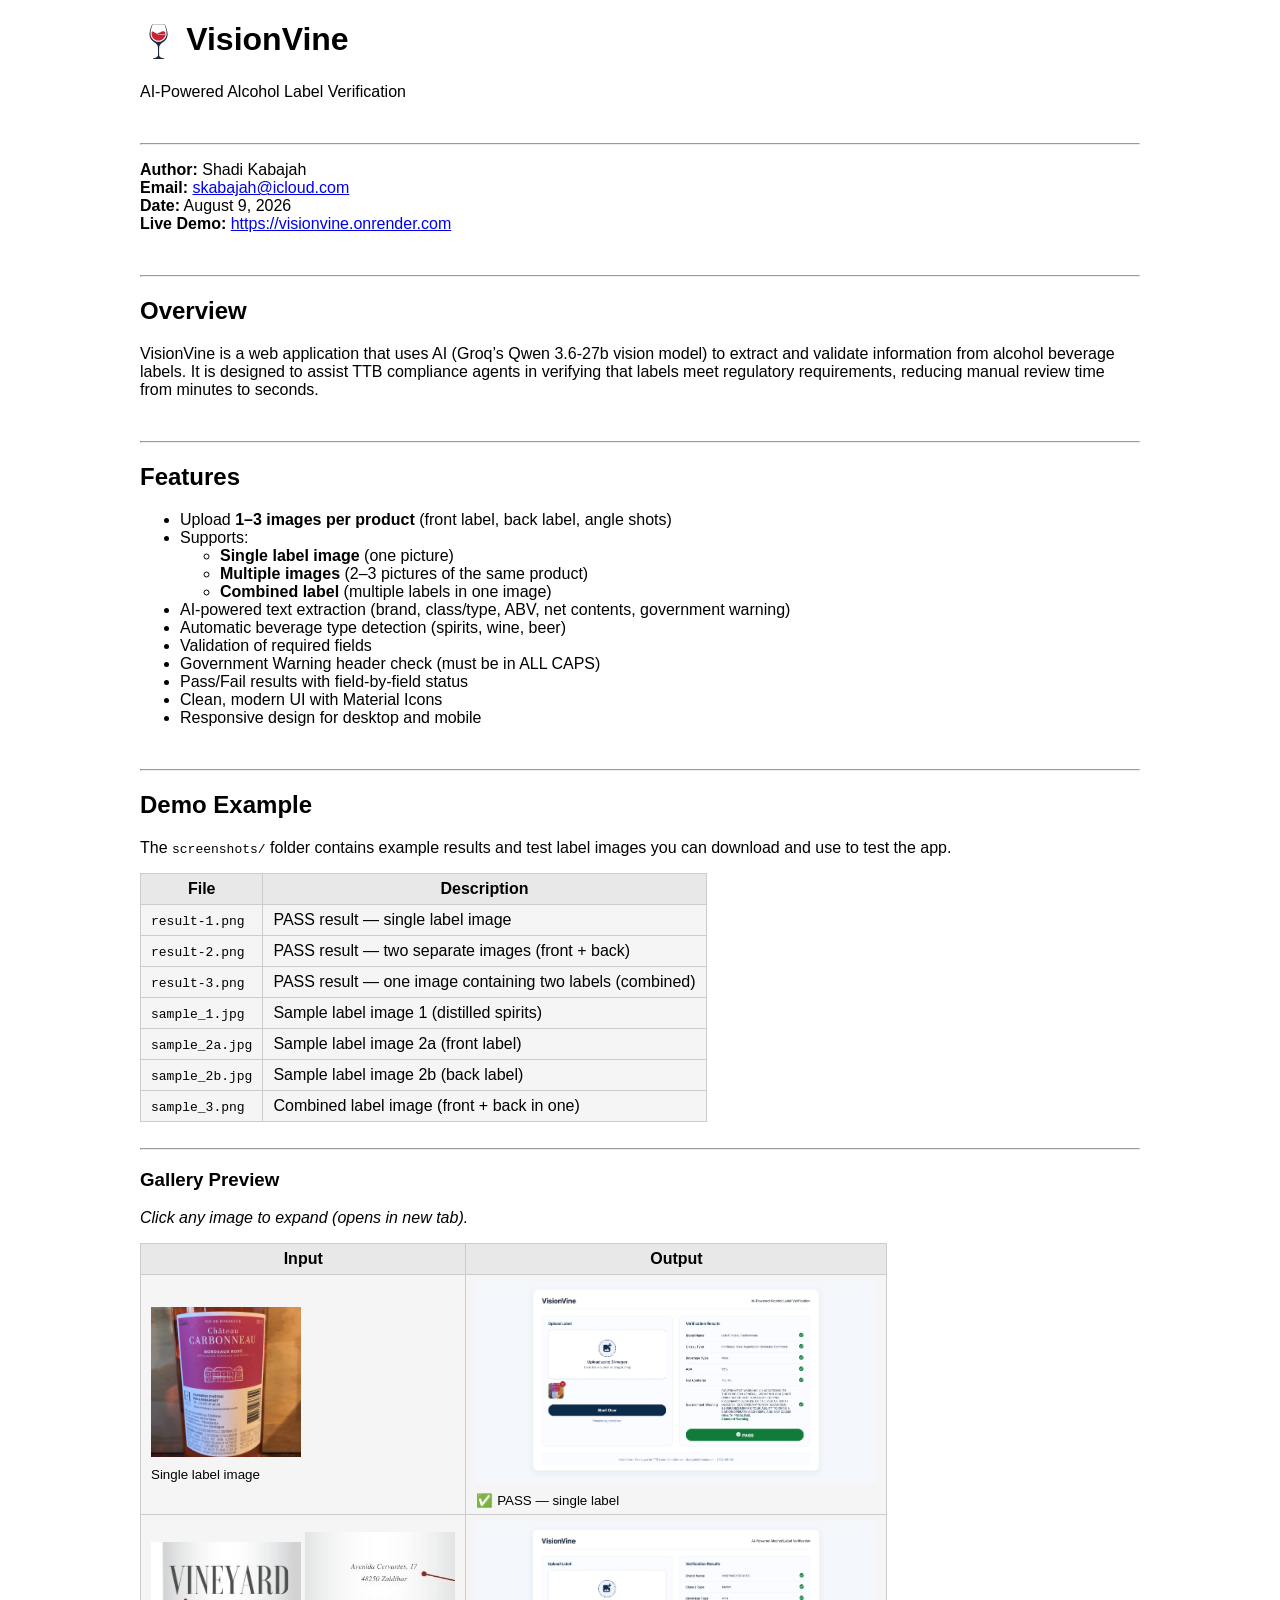
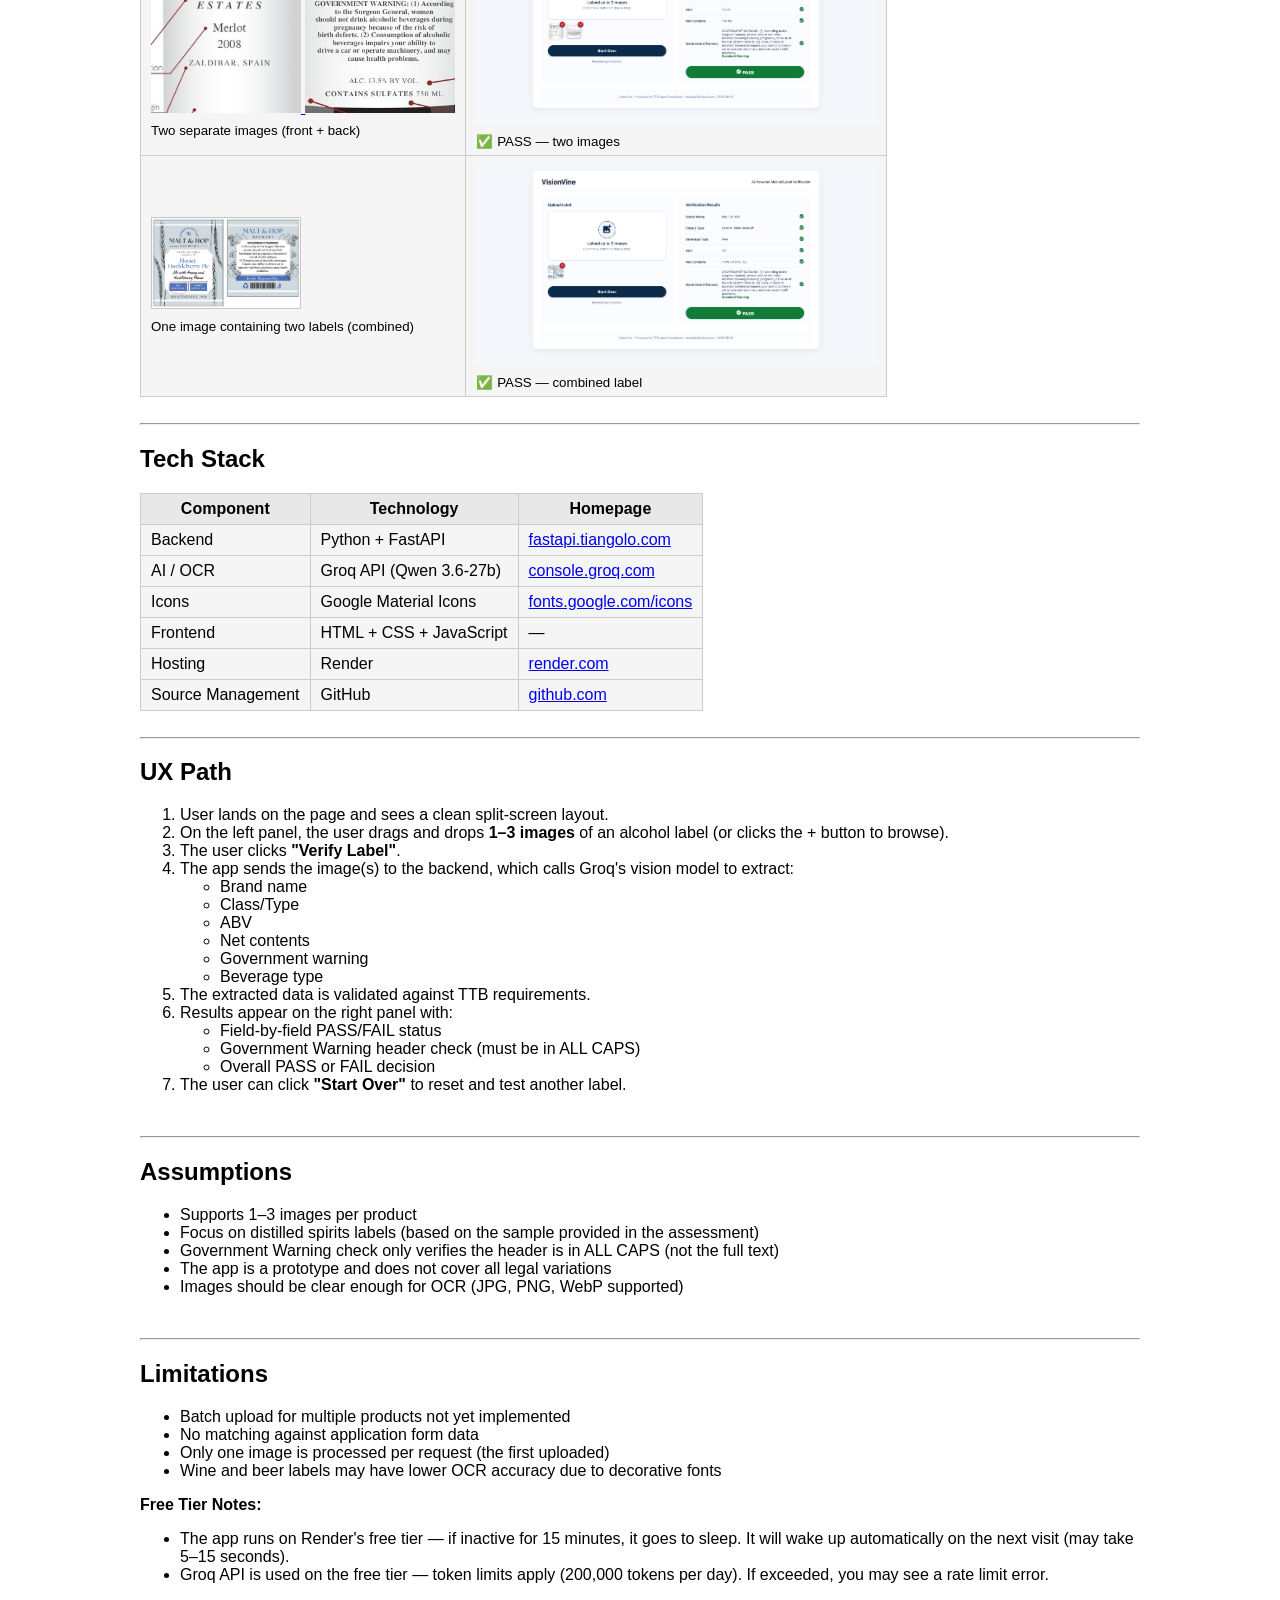
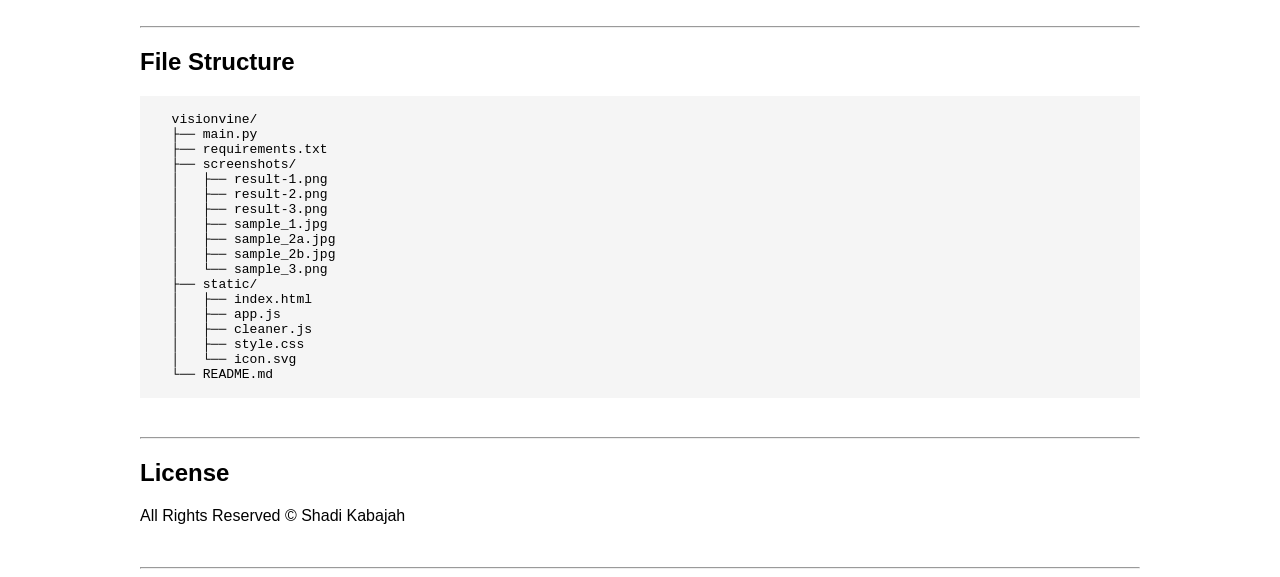
==== commit 98c12f41: "pushed via [SK-MacbookAir-M1] on 8/16 9:35 PM" ====
--- a/index.html
+++ b/index.html
@@ -48,7 +48,7 @@
 <!-- author, date, live demo -->
 <p>
   <strong>Author:</strong> Shadi Kabajah<br />
-  <strong>Email:</strong><a href="mailto:skabajah@icloud.com">skabajah@icloud.com</a><br />
+  <strong>Email:</strong> <a href="mailto:skabajah@icloud.com">skabajah@icloud.com</a><br />
   <strong>Date:</strong> August 9, 2026<br />
   <strong>Live Demo:</strong> <a href="https://visionvine.onrender.com" target="_blank">https://visionvine.onrender.com</a>
 </p>
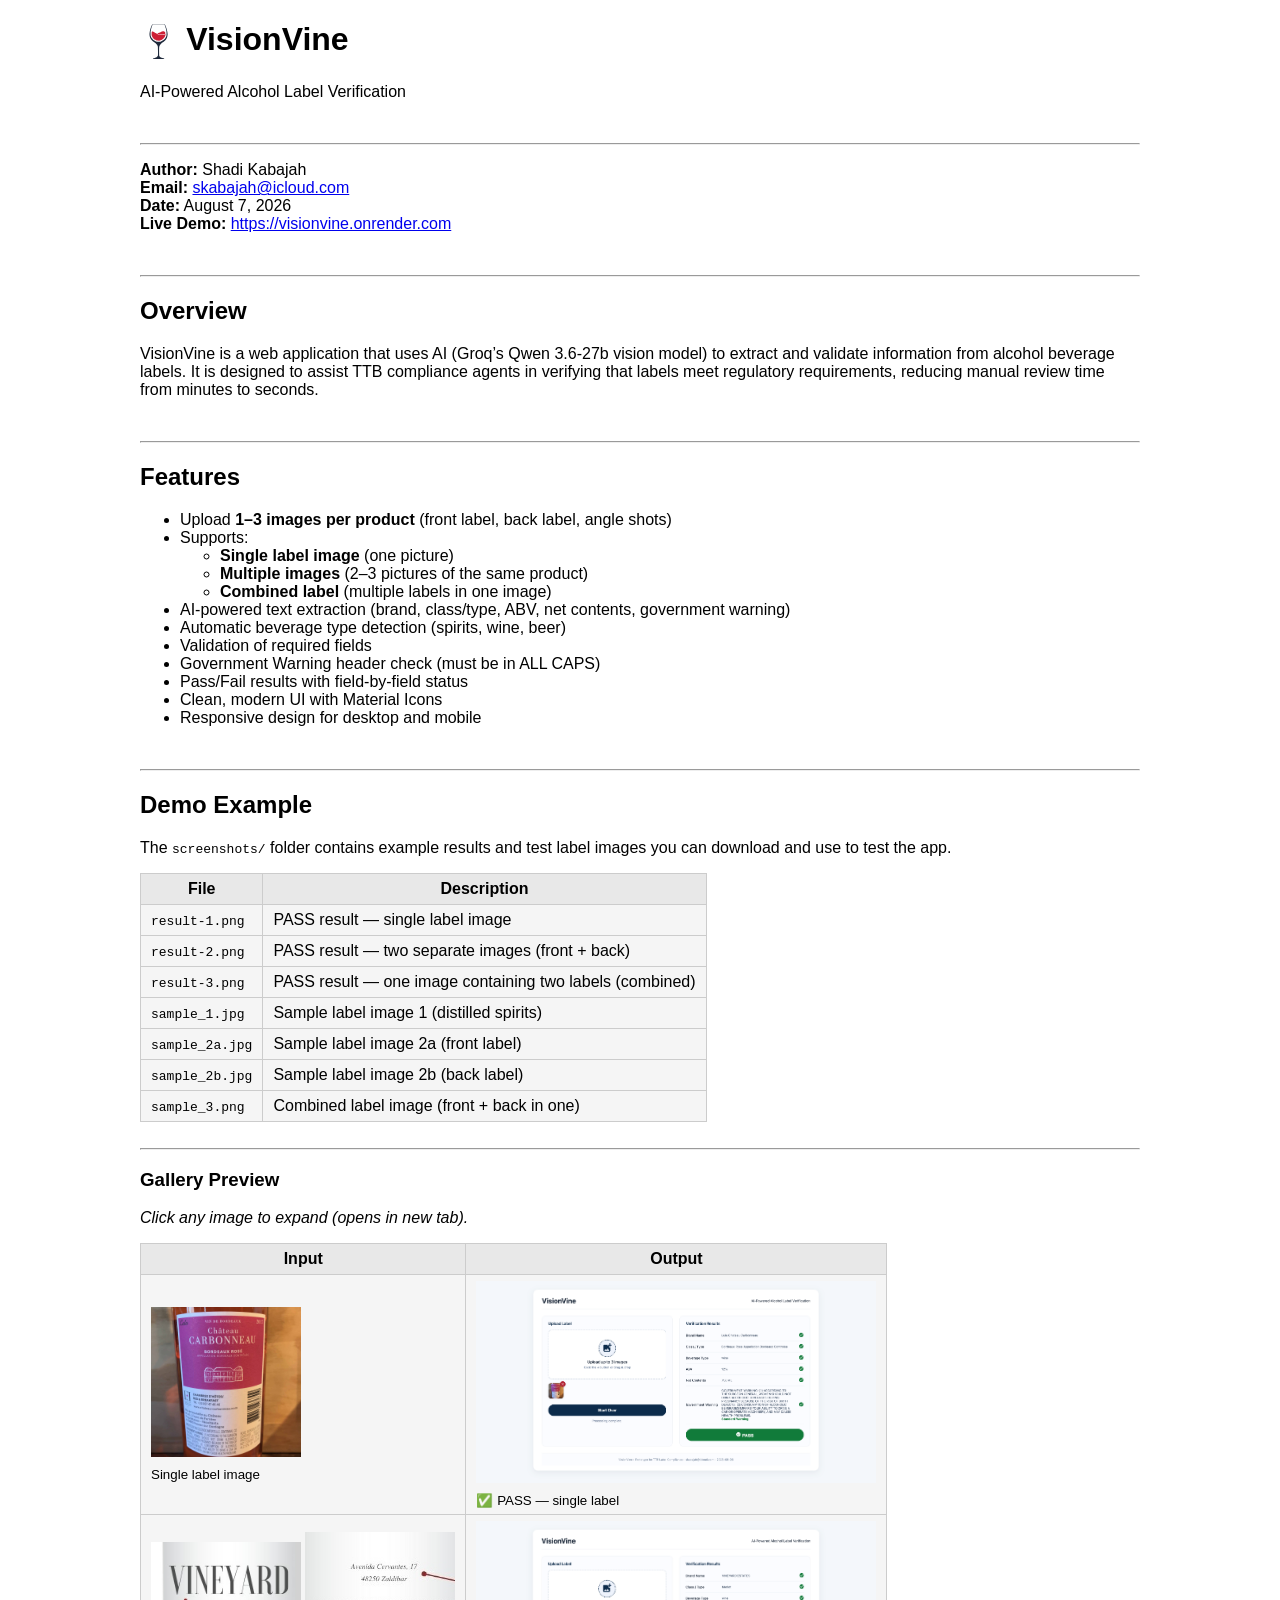
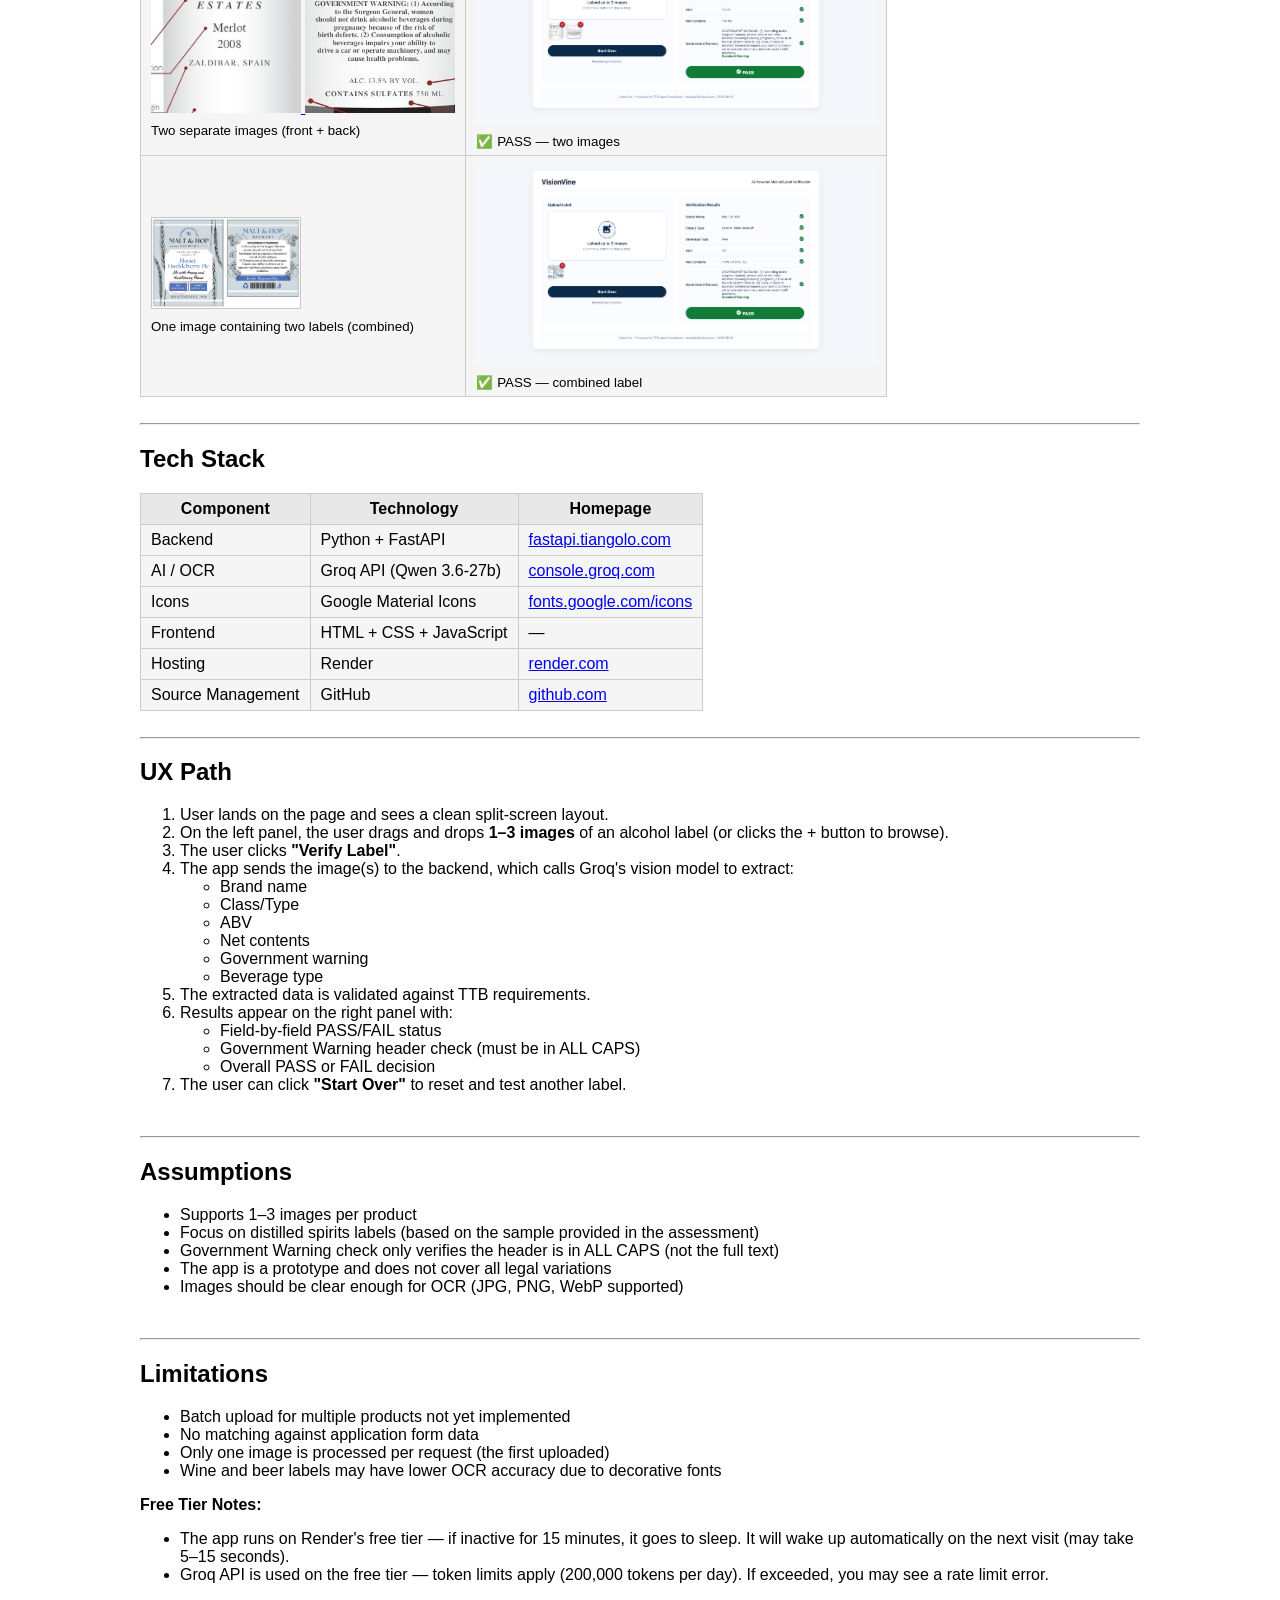
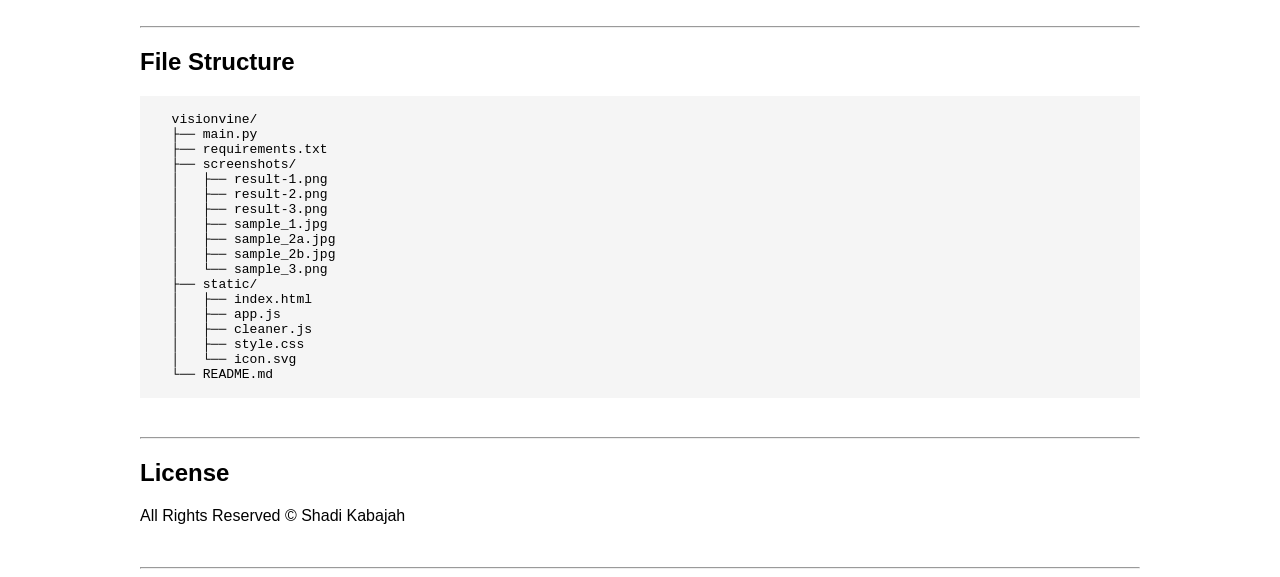
==== commit b3914f0e: "pushed via [SK-MacbookAir-M1] on 8/16 9:40 PM" ====
--- a/index.html
+++ b/index.html
@@ -49,7 +49,7 @@
 <p>
   <strong>Author:</strong> Shadi Kabajah<br />
   <strong>Email:</strong> <a href="mailto:skabajah@icloud.com">skabajah@icloud.com</a><br />
-  <strong>Date:</strong> August 9, 2026<br />
+  <strong>Date:</strong> August 7, 2026<br />
   <strong>Live Demo:</strong> <a href="https://visionvine.onrender.com" target="_blank">https://visionvine.onrender.com</a>
 </p>
 
